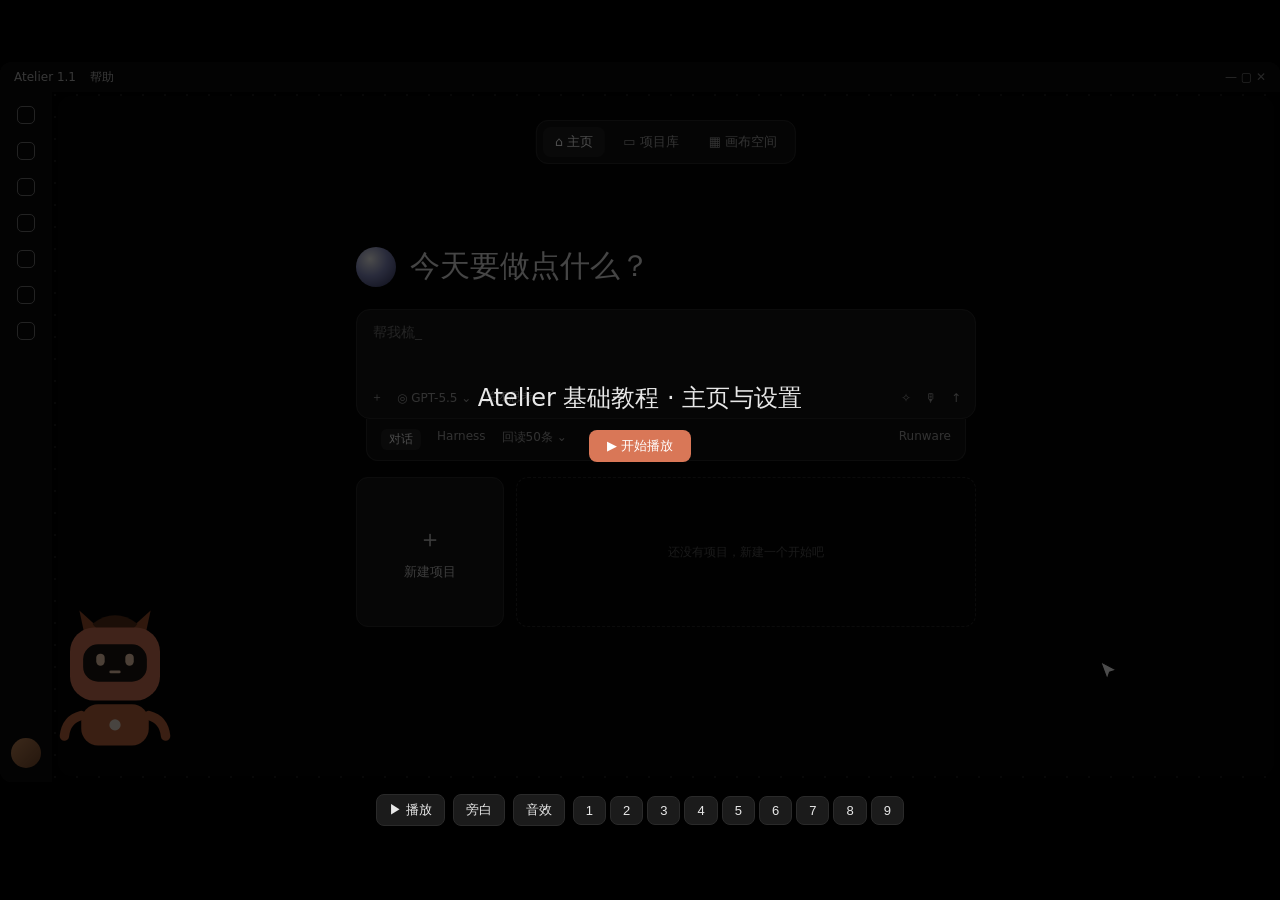
==== 01-home-basics/index.html @ 1b22f36c "Add Atelier tutorial player and home basics tutorial Co-Authored-By: Claude Opus 5.5 (1M context) <n" ====
<!doctype html>
<html lang="zh-CN">
<head>
<meta charset="utf-8">
<meta name="viewport" content="width=device-width,initial-scale=1">
<title>Atelier 教程 01 · 主页与基础设置</title>
<link rel="stylesheet" href="../shared/ui.css">
<style>
  /* 主页复刻（全新安装的初始状态） */
  .titlebar { position:absolute; left:0; top:0; right:0; height:30px; display:flex; align-items:center; gap:14px; padding:0 14px; font-size:12px; color:#bbb; background:#0a0a0a; }
  .titlebar .win { margin-left:auto; display:flex; gap:22px; color:#888; }
  .side { position:absolute; left:0; top:30px; bottom:0; width:52px; display:flex; flex-direction:column; align-items:center; gap:18px; padding-top:14px; background:#0a0a0a; }
  .side i { width:18px; height:18px; border:1.6px solid #777; border-radius:5px; display:block; }
  .side .avatar { margin-top:auto; margin-bottom:14px; width:30px; height:30px; border-radius:50%; background:linear-gradient(135deg,#c98a5a,#7a4a2a); border:none; }
  .main { position:absolute; left:58px; top:34px; right:6px; bottom:6px; border-radius:14px; background:#050505; }
  .tabs { position:absolute; left:50%; top:24px; transform:translateX(-50%); display:flex; gap:6px; padding:6px; background:#121212; border:1px solid var(--line); border-radius:12px; font-size:13px; }
  .tabs span { padding:6px 12px; border-radius:8px; color:#aaa; }
  .tabs span.cur { color:#fff; background:#1e1e1e; }
  .hero { position:absolute; left:50%; top:150px; transform:translateX(-50%); width:620px; }
  .hello { display:flex; align-items:center; gap:14px; font-size:30px; margin-bottom:22px; }
  .orb { width:40px; height:40px; border-radius:50%; background:radial-gradient(circle at 35% 30%,#fff,#8a90c8 45%,#2a2d55); }
  .box { background:#151515; border:1px solid var(--line); border-radius:14px; padding:14px 16px; height:110px; position:relative; }
  #prompt { font-size:14px; color:#ddd; min-height:20px; }
  #prompt:empty::before { content:"帮我梳_"; color:#777; }
  .tools { position:absolute; left:14px; right:14px; bottom:12px; display:flex; gap:14px; font-size:12px; color:#aaa; align-items:center; }
  .tools .r { margin-left:auto; display:flex; gap:14px; }
  .modes { margin:0 10px; padding:10px 14px; background:#101010; border:1px solid var(--line); border-top:none; border-radius:0 0 12px 12px; display:flex; gap:16px; font-size:12px; color:#aaa; }
  .modes .cur { color:#fff; background:#222; padding:2px 8px; border-radius:6px; }
  .modes .r { margin-left:auto; }
  .cards { display:flex; gap:12px; margin-top:16px; }
  .card { width:148px; height:150px; background:#141414; border:1px solid var(--line); border-radius:12px; display:flex; flex-direction:column; align-items:center; justify-content:center; gap:8px; font-size:13px; color:#ccc; }
  .card b { font-size:24px; font-weight:300; }
  .empty { flex:1; height:150px; border:1px dashed #262626; border-radius:12px; display:flex; align-items:center; justify-content:center; color:#555; font-size:12px; }
  /* 帮助面板 */
  .help { position:absolute; left:50%; top:110px; transform:translateX(-50%); width:760px; background:#161616; border:1px solid var(--line); border-radius:16px; padding:18px 26px; z-index:30; }
  .help nav { display:flex; justify-content:center; gap:30px; font-size:14px; color:#999; margin-bottom:18px; }
  .help nav .cur { color:#fff; border-bottom:2px solid #fff; padding-bottom:4px; }
  .help .row { display:flex; justify-content:space-between; padding:9px 0; font-size:14px; border-bottom:1px solid #1f1f1f; }
  .help .row small { display:block; color:var(--sub); font-size:11px; margin-top:3px; }
  .help .row em { color:var(--sub); font-style:normal; font-size:12px; }
  /* 设置面板（示意） */
  .menu { position:absolute; left:62px; bottom:20px; width:170px; background:#161616; border:1px solid var(--line); border-radius:12px; padding:6px; z-index:30; font-size:13px; }
  .menu div { padding:8px 10px; border-radius:8px; color:#ccc; }
  .settings { position:absolute; left:50%; top:120px; transform:translateX(-50%); width:620px; background:#161616; border:1px solid var(--line); border-radius:16px; padding:22px 26px; z-index:30; }
  .settings h3 { font-weight:500; margin-bottom:16px; }
  .field { margin-bottom:14px; font-size:13px; color:#aaa; }
  .field .in { margin-top:6px; height:34px; border:1px solid var(--line); border-radius:8px; background:#0e0e0e; padding:8px 10px; color:#ddd; font-family:monospace; }
  .btn { display:inline-block; background:var(--accent); color:#fff; padding:7px 18px; border-radius:8px; font-size:13px; }
  [hidden] { display:none !important; }
</style>
</head>
<body>
<div id="wrap"><div id="stage">
  <div class="titlebar"><span>Atelier 1.1</span><span id="t-help">帮助</span><span class="win">— ▢ ✕</span></div>
  <div class="side" id="side"><i></i><i></i><i></i><i></i><i></i><i></i><i></i><div class="avatar" id="avatar"></div></div>
  <div class="main">
    <div class="tabs" id="tabs"><span class="cur">⌂ 主页</span><span>▭ 项目库</span><span>▦ 画布空间</span></div>
    <div class="hero">
      <div class="hello"><div class="orb"></div>今天要做点什么？</div>
      <div class="box" id="box"><div id="prompt"></div>
        <div class="tools"><span id="plus">＋</span><span id="model">◎ GPT-5.5 ⌄</span><span id="think">关闭思考 ⌄</span>
          <span class="r"><span>✧</span><span>🎙</span><span id="send">↑</span></span></div>
      </div>
      <div class="modes" id="modes"><span class="cur">对话</span><span>Harness</span><span>回读50条 ⌄</span><span class="r">Runware</span></div>
      <div class="cards" id="cards"><div class="card" id="new"><b>＋</b>新建项目</div><div class="empty">还没有项目，新建一个开始吧</div></div>
    </div>
  </div>

  <div class="help" id="help" hidden>
    <nav><span>全局</span><span>画布</span><span>文件</span><span class="cur">工具</span></nav>
    <div class="row"><div>文本<small>在画布上拖出一块区域后直接输入</small></div><em>左侧栏</em></div>
    <div class="row"><div>绘画 / 视频<small>写提示词后 Ctrl+Enter 生成。从节点「+」拖线接入参考图</small></div><em>双击画布</em></div>
    <div class="row"><div>连接<small>拖到目标松手。Shift 多选后，从「+」一次连出多条</small></div><em>节点「+」</em></div>
    <div class="row"><div>画布导航<small>小地图看全局位置，点击可跳转</small></div><em>T</em></div>
  </div>

  <div class="menu" id="menu" hidden><div>个人记忆</div><div id="m-set">设置</div><div>关于</div></div>
  <div class="settings" id="settings" hidden>
    <h3>设置</h3>
    <div class="field">模型服务 API Key<div class="in" id="key"></div></div>
    <div class="field">默认对话模型<div class="in">GPT-5.5</div></div>
    <span class="btn" id="save">保存</span>
  </div>

  <!-- 吉祥物：Claude 风橙色小机器人，戴小马耳朵和鬃毛 -->
  <svg id="mascot" viewBox="0 0 160 170">
    <g class="body">
      <path d="M48 36 L42 8 L62 26 Z" fill="#a0522d"/><path d="M112 36 L118 8 L98 26 Z" fill="#a0522d"/>
      <path d="M56 22 q24 -18 48 0 q-6 10 -24 10 q-18 0 -24 -10z" fill="#5a2e16"/>
      <rect x="32" y="26" width="96" height="78" rx="26" fill="#d97757"/>
      <ellipse cx="96" cy="60" rx="16" ry="12" fill="#f4e6d8" opacity=".9"/>
      <rect x="46" y="44" width="68" height="40" rx="16" fill="#1b1410"/>
      <rect class="eye" x="60" y="54" width="9" height="13" rx="4.5" fill="#ffd9b8"/>
      <rect class="eye" x="91" y="54" width="9" height="13" rx="4.5" fill="#ffd9b8"/>
      <rect class="mouth" x="74" y="72" width="12" height="3" rx="1.5" fill="#ffd9b8"/>
      <rect x="44" y="108" width="72" height="44" rx="18" fill="#c4683f"/>
      <path d="M44 120 q-16 4 -18 22" stroke="#c4683f" stroke-width="10" stroke-linecap="round" fill="none"/>
      <path class="arm-r" d="M116 120 q16 4 18 22" stroke="#c4683f" stroke-width="10" stroke-linecap="round" fill="none"/>
      <circle cx="80" cy="130" r="6" fill="#f4e6d8"/>
    </g>
  </svg>

  <div id="cursor"><svg width="22" height="22" viewBox="0 0 24 24"><path d="M3 2l7 19 2.6-7.6L20 11z" fill="#fff" stroke="#000" stroke-width="1.2"/></svg></div>
  <div id="subtitle"></div>
  <div id="overlay"><h2>Atelier 基础教程 · 主页与设置</h2><span class="btn">▶ 开始播放</span></div>
</div></div>
<div class="ctrl"><button id="btn-play">▶ 播放</button><button id="btn-voice">旁白</button><button id="btn-sfx">音效</button><div id="steps"></div></div>

<script src="../shared/player.js"></script>
<script>
const show = (id, on) => { document.getElementById(id).hidden = !on; if (on) document.getElementById(id).classList.add('fade-in'); };
Player.init([
  { title:'欢迎', mood:'happy', say:'你好，我是 Atelier 的小助手。这节课带你认识主页，并完成第一次设置。',
    act: async (a) => { a.focus(null); } },
  { title:'顶部导航', mood:'point', say:'顶部有三个入口：主页、项目库和画布空间。项目库管理你所有的作品。',
    act: async (a) => { await a.move('#tabs'); a.focus('#tabs'); } },
  { title:'对话框', mood:'talk', say:'中间是对话框。直接写下你的想法，小助手会帮你规划内容。',
    act: async (a) => { a.focus('#box'); await a.click('#prompt'); await a.type('#prompt', '帮我做一组咖啡店海报'); } },
  { title:'模型与思考', mood:'point', say:'左下角可以切换对话模型，旁边的开关控制是否开启深度思考。',
    act: async (a) => { a.focus('#model'); await a.click('#model'); await a.sleep(600); a.focus('#think'); await a.click('#think'); } },
  { title:'模式', mood:'talk', say:'下面一行选择工作模式，对话适合聊想法，Harness 适合让它自动执行任务。',
    act: async (a) => { a.focus('#modes'); await a.move('#modes'); } },
  { title:'新建项目', mood:'point', say:'第一次使用还没有项目，点击新建项目，就能进入一张空白画布。',
    act: async (a) => { a.focus('#new'); await a.click('#new'); a.sfx.whoosh(); } },
  { title:'设置', mood:'talk', say:'开始创作前，先点左下角头像，打开设置，填入你的模型服务密钥，然后保存。',
    act: async (a) => { a.focus(null); await a.click('#avatar'); show('menu', true); a.sfx.pop(); await a.sleep(400);
      await a.click('#m-set'); show('menu', false); show('settings', true); a.sfx.whoosh();
      await a.click('#key'); await a.type('#key', 'sk-••••••••••••', 60); await a.click('#save'); a.sfx.ding();
      await a.sleep(500); show('settings', false); } },
  { title:'帮助', mood:'point', say:'忘了快捷键也没关系，点击标题栏的帮助，所有操作都在这里。',
    act: async (a) => { await a.click('#t-help'); show('help', true); a.sfx.pop(); await a.sleep(2200); show('help', false); } },
  { title:'结束', mood:'happy', say:'好了，主页你已经熟悉了。下一课，我们一起在画布上生成第一张图。',
    act: async (a) => { a.focus(null); } },
]);
document.getElementById('overlay').onclick = () => Player.play(Player.idx >= Player.scenes.length ? 0 : Player.idx);
</script>
</body>
</html>
---- shared/ui.css ----
/* 复刻 Atelier 深色画布风格 */
:root { --bg:#000; --panel:#141414; --card:#1b1b1b; --line:#2a2a2a; --text:#e8e8e8; --sub:#8a8a8a; --accent:#d97757; --hl:#f0b37e; }
* { box-sizing:border-box; margin:0; padding:0; }
html,body { background:#000; color:var(--text); font-family:"PingFang SC","Microsoft YaHei",system-ui,sans-serif; overflow:hidden; height:100%; }
body { display:flex; flex-direction:column; align-items:center; justify-content:center; }
#wrap { position:relative; overflow:hidden; border-radius:12px; }
#stage { position:absolute; left:0; top:0; width:1280px; height:720px; transform-origin:0 0; background:var(--bg);
  background-image:radial-gradient(#1c1c1c 1px,transparent 1px); background-size:22px 22px; }
.ctrl { height:56px; display:flex; gap:8px; align-items:center; }
.ctrl button { background:#1b1b1b; color:var(--text); border:1px solid var(--line); border-radius:8px; padding:6px 12px; cursor:pointer; font-size:13px; }
.ctrl button.on { border-color:var(--accent); color:var(--accent); }
.ctrl button.off { opacity:.4; text-decoration:line-through; }
#steps { display:flex; gap:4px; }
#cursor { position:absolute; left:0; top:0; width:22px; height:22px; z-index:50; pointer-events:none;
  transition:transform 700ms cubic-bezier(.4,0,.2,1); transform:translate(1100px,600px); }
#cursor svg { margin:-2px 0 0 -2px; transition:transform .12s; }
#cursor.down svg { transform:scale(.8); }
.hl { outline:2px solid var(--hl) !important; outline-offset:4px; border-radius:10px; animation:pulse 1.2s infinite; }
@keyframes pulse { 50% { outline-color:transparent; } }
.pressed { transform:scale(.96); transition:transform .1s; }
#subtitle { position:absolute; left:50%; bottom:28px; transform:translateX(-50%); max-width:880px; padding:10px 20px;
  background:rgba(20,20,20,.85); border:1px solid var(--line); border-radius:12px; font-size:18px; text-align:center; z-index:40; }
#subtitle:empty { display:none; }
#overlay { position:absolute; inset:0; background:rgba(0,0,0,.7); display:flex; flex-direction:column; align-items:center; justify-content:center; gap:16px; z-index:60; cursor:pointer; }
#overlay[hidden] { display:none; }
#overlay h2 { font-weight:500; }
.fade-in { animation:fin .5s both; } @keyframes fin { from { opacity:0; transform:translateY(10px); } }

/* ---------- 吉祥物：Claude 风小机器人 + 小马耳朵/鬃毛（呼应 Atelier 图标） ---------- */
#mascot { position:absolute; left:40px; bottom:20px; width:150px; z-index:45; transition:transform .6s cubic-bezier(.3,1.6,.5,1); }
#mascot .body { animation:bob 2.4s ease-in-out infinite; transform-origin:50% 100%; }
@keyframes bob { 50% { transform:translateY(-6px); } }
#mascot .eye { animation:blink 4s infinite; transform-origin:center; transform-box:fill-box; }
@keyframes blink { 0%,94%,100% { transform:scaleY(1); } 97% { transform:scaleY(.1); } }
#mascot .mouth { transition:d .3s; }
#mascot[data-mood="talk"] .mouth { animation:talk .25s infinite alternate; transform-box:fill-box; transform-origin:center; }
@keyframes talk { to { transform:scaleY(2.2); } }
#mascot[data-mood="happy"] .body { animation:hop .5s 2; }
@keyframes hop { 50% { transform:translateY(-22px) rotate(-4deg); } }
#mascot[data-mood="point"] .arm-r { transform:rotate(-55deg); }
#mascot .arm-r { transform-origin:118px 108px; transition:transform .4s; transform-box:view-box; }
#mascot[data-mood="hide"] { transform:translateY(240px); }
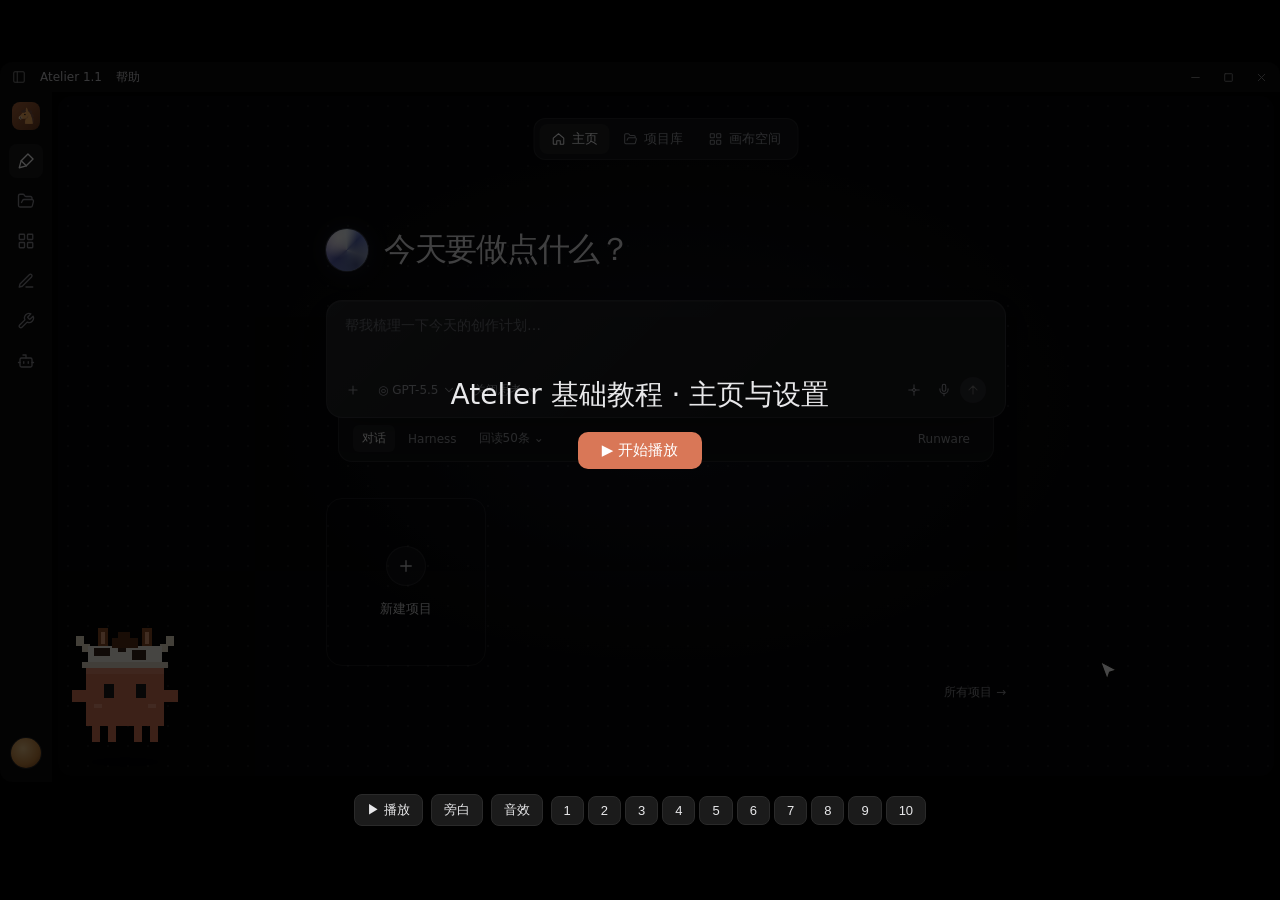
==== commit 0a0e58da: "Redesign tutorial: Clawd mascot with cow-horse hat, camera moves, real home UI" ====
--- a/01-home-basics/index.html
+++ b/01-home-basics/index.html
@@ -6,133 +6,312 @@
 <title>Atelier 教程 01 · 主页与基础设置</title>
 <link rel="stylesheet" href="../shared/ui.css">
 <style>
-  /* 主页复刻（全新安装的初始状态） */
-  .titlebar { position:absolute; left:0; top:0; right:0; height:30px; display:flex; align-items:center; gap:14px; padding:0 14px; font-size:12px; color:#bbb; background:#0a0a0a; }
-  .titlebar .win { margin-left:auto; display:flex; gap:22px; color:#888; }
-  .side { position:absolute; left:0; top:30px; bottom:0; width:52px; display:flex; flex-direction:column; align-items:center; gap:18px; padding-top:14px; background:#0a0a0a; }
-  .side i { width:18px; height:18px; border:1.6px solid #777; border-radius:5px; display:block; }
-  .side .avatar { margin-top:auto; margin-bottom:14px; width:30px; height:30px; border-radius:50%; background:linear-gradient(135deg,#c98a5a,#7a4a2a); border:none; }
-  .main { position:absolute; left:58px; top:34px; right:6px; bottom:6px; border-radius:14px; background:#050505; }
-  .tabs { position:absolute; left:50%; top:24px; transform:translateX(-50%); display:flex; gap:6px; padding:6px; background:#121212; border:1px solid var(--line); border-radius:12px; font-size:13px; }
-  .tabs span { padding:6px 12px; border-radius:8px; color:#aaa; }
-  .tabs span.cur { color:#fff; background:#1e1e1e; }
-  .hero { position:absolute; left:50%; top:150px; transform:translateX(-50%); width:620px; }
-  .hello { display:flex; align-items:center; gap:14px; font-size:30px; margin-bottom:22px; }
-  .orb { width:40px; height:40px; border-radius:50%; background:radial-gradient(circle at 35% 30%,#fff,#8a90c8 45%,#2a2d55); }
-  .box { background:#151515; border:1px solid var(--line); border-radius:14px; padding:14px 16px; height:110px; position:relative; }
-  #prompt { font-size:14px; color:#ddd; min-height:20px; }
-  #prompt:empty::before { content:"帮我梳_"; color:#777; }
-  .tools { position:absolute; left:14px; right:14px; bottom:12px; display:flex; gap:14px; font-size:12px; color:#aaa; align-items:center; }
-  .tools .r { margin-left:auto; display:flex; gap:14px; }
-  .modes { margin:0 10px; padding:10px 14px; background:#101010; border:1px solid var(--line); border-top:none; border-radius:0 0 12px 12px; display:flex; gap:16px; font-size:12px; color:#aaa; }
-  .modes .cur { color:#fff; background:#222; padding:2px 8px; border-radius:6px; }
-  .modes .r { margin-left:auto; }
-  .cards { display:flex; gap:12px; margin-top:16px; }
-  .card { width:148px; height:150px; background:#141414; border:1px solid var(--line); border-radius:12px; display:flex; flex-direction:column; align-items:center; justify-content:center; gap:8px; font-size:13px; color:#ccc; }
-  .card b { font-size:24px; font-weight:300; }
-  .empty { flex:1; height:150px; border:1px dashed #262626; border-radius:12px; display:flex; align-items:center; justify-content:center; color:#555; font-size:12px; }
-  /* 帮助面板 */
-  .help { position:absolute; left:50%; top:110px; transform:translateX(-50%); width:760px; background:#161616; border:1px solid var(--line); border-radius:16px; padding:18px 26px; z-index:30; }
-  .help nav { display:flex; justify-content:center; gap:30px; font-size:14px; color:#999; margin-bottom:18px; }
-  .help nav .cur { color:#fff; border-bottom:2px solid #fff; padding-bottom:4px; }
-  .help .row { display:flex; justify-content:space-between; padding:9px 0; font-size:14px; border-bottom:1px solid #1f1f1f; }
-  .help .row small { display:block; color:var(--sub); font-size:11px; margin-top:3px; }
-  .help .row em { color:var(--sub); font-style:normal; font-size:12px; }
-  /* 设置面板（示意） */
-  .menu { position:absolute; left:62px; bottom:20px; width:170px; background:#161616; border:1px solid var(--line); border-radius:12px; padding:6px; z-index:30; font-size:13px; }
-  .menu div { padding:8px 10px; border-radius:8px; color:#ccc; }
-  .settings { position:absolute; left:50%; top:120px; transform:translateX(-50%); width:620px; background:#161616; border:1px solid var(--line); border-radius:16px; padding:22px 26px; z-index:30; }
-  .settings h3 { font-weight:500; margin-bottom:16px; }
-  .field { margin-bottom:14px; font-size:13px; color:#aaa; }
-  .field .in { margin-top:6px; height:34px; border:1px solid var(--line); border-radius:8px; background:#0e0e0e; padding:8px 10px; color:#ddd; font-family:monospace; }
-  .btn { display:inline-block; background:var(--accent); color:#fff; padding:7px 18px; border-radius:8px; font-size:13px; }
-  [hidden] { display:none !important; }
+  /* 主页复刻：全新安装的初始状态（对照 StudioHomePage / studioHomeLanding.css） */
+  .titlebar { position:absolute; left:0; top:0; right:0; height:30px; display:flex; align-items:center; gap:14px; padding:0 12px; font-size:12px; color:#c8c8cc; background:#0b0b0c; }
+  .titlebar .i { width:14px; height:14px; color:#888; }
+  .titlebar .win { margin-left:auto; display:flex; gap:20px; color:#8a8a8f; align-items:center; }
+  .titlebar .win .i { width:13px; height:13px; }
+  .side { position:absolute; left:0; top:30px; bottom:0; width:52px; display:flex; flex-direction:column; align-items:center; gap:6px; padding-top:10px; background:#0b0b0c; }
+  .side .logo { width:28px; height:28px; border-radius:8px; margin-bottom:8px; background:linear-gradient(135deg,#b4693e,#6d3a1d); display:grid; place-items:center; font-size:15px; }
+  .side .ic { width:34px; height:34px; display:grid; place-items:center; border-radius:8px; color:#8d8d93; }
+  .side .ic.cur { color:#fff; background:rgba(255,255,255,.06); }
+  .side .avatar { margin-top:auto; margin-bottom:14px; width:30px; height:30px; border-radius:50%; background:radial-gradient(circle at 40% 35%,#f1c88a,#c6853f 60%,#6e3d18); box-shadow:0 0 0 1px rgba(255,255,255,.1); }
+  .main { position:absolute; left:58px; top:34px; right:6px; bottom:6px; border-radius:14px; background:#050506; overflow:hidden;
+    background-image:radial-gradient(rgba(255,255,255,.07) 1px,transparent 1.2px); background-size:20px 20px; }
+  .main::before { content:''; position:absolute; left:50%; top:40px; width:860px; height:540px; transform:translateX(-50%);
+    background:radial-gradient(ellipse,rgba(119,131,215,.10),transparent 68%); }
+  .nav { position:absolute; left:50%; top:22px; transform:translateX(-50%); display:flex; gap:2px; padding:5px; background:#111214; border:1px solid var(--edge); border-radius:12px; font-size:13px; }
+  .nav span { display:flex; align-items:center; gap:6px; padding:6px 12px; border-radius:8px; color:#9a9ca3; }
+  .nav span .i { width:14px; height:14px; }
+  .nav span.cur { color:#fff; background:rgba(255,255,255,.06); }
+  .hero { position:absolute; left:50%; top:132px; transform:translateX(-50%); width:680px; }
+  .hello { display:flex; align-items:center; gap:16px; font-size:32px; letter-spacing:-.04em; font-weight:500; }
+  .orb { width:42px; height:42px; border-radius:50%; position:relative; overflow:hidden; box-shadow:0 0 0 1px rgba(202,216,255,.22),0 0 24px rgba(125,146,238,.16); animation:float 6s ease-in-out infinite; }
+  .orb::before { content:''; position:absolute; inset:-35%; background:conic-gradient(from 45deg,#6477c9,#dceaff 18%,#a5baf2 34%,#626bbc 51%,#c7bce9 70%,#e6f3ff 86%,#6477c9); animation:spin 16s linear infinite; }
+  .orb::after { content:''; position:absolute; inset:0; border-radius:50%; background:radial-gradient(ellipse at 30% 20%,rgba(255,255,255,.9),transparent 44%),radial-gradient(ellipse at 72% 85%,rgba(24,32,93,.65),transparent 65%); }
+  @keyframes spin { to { transform:rotate(360deg); } } @keyframes float { 50% { transform:translateY(-3px); } }
+  .box { margin-top:28px; position:relative; z-index:2; height:118px; padding:16px 18px 12px; border:1px solid var(--edge); border-radius:16px;
+    background:linear-gradient(135deg,var(--hi),transparent 65%),var(--surface); box-shadow:0 1px 0 var(--hi) inset,0 12px 36px -16px rgba(0,0,0,.4); }
+  .box.focus { border-color:var(--edge-h); }
+  #prompt { font-size:14px; color:#e6e6e8; min-height:20px; }
+  #prompt:empty::before { content:"帮我梳理一下今天的创作计划…"; color:#6b6d74; }
+  #prompt.typing::after { content:'|'; color:#9baee7; animation:pulse 1s infinite; }
+  .bar { position:absolute; left:12px; right:12px; bottom:10px; display:flex; gap:4px; font-size:12px; color:#a3a5ac; align-items:center; }
+  .bar > span, .bar .r > span { display:flex; align-items:center; gap:4px; padding:4px 7px; border-radius:6px; }
+  .bar .i { width:14px; height:14px; }
+  .bar .r { margin-left:auto; display:flex; gap:2px; }
+  #send { width:26px; height:26px; justify-content:center; border-radius:50% !important; background:#2a2b30; color:#777; padding:0 !important; }
+  #send.ready { background:#ececf0; color:#111; }
+  .dock { margin:-18px 12px 0; padding:24px 14px 9px; background:var(--soft); border:1px solid var(--edge); border-radius:0 0 14px 14px; display:flex; gap:4px; font-size:12px; color:#9a9ca3; align-items:center; }
+  .dock span { padding:5px 9px; border-radius:6px; }
+  .dock .cur { color:#fff; background:rgba(255,255,255,.06); }
+  .dock .r { margin-left:auto; }
+  .recent { display:flex; gap:12px; margin-top:36px; }
+  .card-new { width:160px; aspect-ratio:.95; border:1px solid var(--edge); border-radius:16px; display:flex; flex-direction:column; align-items:center; justify-content:center; gap:14px; font-size:13px; color:#cfd0d4; }
+  .card-new .plus { padding:10px; border:1px solid var(--edge); border-radius:50%; background:var(--hi); display:grid; transition:transform .3s; }
+  .card-new.pressed .plus, .card-new.hl .plus { transform:rotate(90deg); }
+  .allp { margin-top:18px; text-align:right; font-size:12px; color:#8b8d94; }
+  /* 下拉菜单 */
+  .pop { position:absolute; z-index:30; background:#1b1c1f; border:1px solid var(--edge); border-radius:12px; padding:5px; font-size:13px; box-shadow:0 18px 50px rgba(0,0,0,.5); }
+  .pop div { padding:7px 12px; border-radius:7px; color:#c9cacf; display:flex; justify-content:space-between; gap:24px; }
+  .pop div small { color:#6f7178; }
+  .pop .cur { background:rgba(255,255,255,.06); color:#fff; }
+  #models { left:250px; top:262px; width:220px; }
+  #effort { left:340px; top:262px; width:170px; }
+  #profile { left:58px; bottom:16px; width:200px; }
+  /* 设置弹窗 */
+  .dlg { position:absolute; left:50%; top:96px; transform:translateX(-50%); width:640px; z-index:32; background:#1a1a1a; border:1px solid rgba(255,255,255,.08); border-radius:22px; box-shadow:0 24px 80px rgba(0,0,0,.6); }
+  .dlg header { display:flex; justify-content:center; gap:30px; padding:14px 0 10px; font-size:13px; color:#71717a; border-bottom:1px solid rgba(255,255,255,.06); }
+  .dlg header .cur { color:#f4f4f5; box-shadow:0 2px 0 -0px #fff; padding-bottom:6px; }
+  .dlg .body { padding:20px 28px 22px; }
+  .field { margin-bottom:16px; font-size:13px; color:#d4d4d8; }
+  .field small { display:block; color:#71717a; font-size:11px; margin-top:2px; }
+  .field .in { margin-top:8px; height:36px; border:1px solid rgba(255,255,255,.08); border-radius:9px; background:#111; padding:9px 12px; color:#ddd; font-family:Consolas,monospace; font-size:13px; }
+  .field .in.on { border-color:#9baee7; }
+  .toggle-row { display:flex; justify-content:space-between; align-items:center; padding:10px 0; font-size:13px; color:#d4d4d8; border-top:1px solid rgba(255,255,255,.05); }
+  .sw { width:34px; height:20px; border-radius:10px; background:#3f3f46; position:relative; transition:.25s; }
+  .sw::after { content:''; position:absolute; left:3px; top:3px; width:14px; height:14px; border-radius:50%; background:#fff; transition:.25s; }
+  .sw.on { background:#7f93e0; } .sw.on::after { left:17px; }
+  .btn { display:inline-block; background:#ececf0; color:#111; padding:7px 20px; border-radius:9px; font-size:13px; font-weight:600; margin-top:6px; }
+  .btn.ok { background:#4ade80; }
+  /* 帮助面板（与 CanvasHelpPanel 一致） */
+  .help { width:820px; top:84px; }
+  .help .cols { display:grid; grid-template-columns:1fr 1fr; padding:16px 28px; }
+  .help .cols > div + div { border-left:1px solid rgba(255,255,255,.06); padding-left:18px; }
+  .help .cols > div:first-child { padding-right:18px; }
+  .help .row { padding:6px 0; font-size:13px; color:#d4d4d8; display:flex; flex-wrap:wrap; justify-content:space-between; }
+  .help .row em { font-style:normal; color:#71717a; }
+  .help .row small { width:100%; color:#71717a; font-size:11px; margin-top:2px; }
+  .help footer { border-top:1px solid rgba(255,255,255,.06); padding:12px; text-align:center; font-size:12px; font-weight:700; color:#fff; }
+  .shade { position:absolute; inset:0; background:rgba(0,0,0,.35); z-index:29; }
 </style>
 </head>
 <body>
+<svg width="0" height="0" style="position:absolute">
+  <defs>
+    <!-- lucide 图标（与应用侧栏一致） -->
+    <symbol id="i-home" viewBox="0 0 24 24"><path d="M3 10.5 12 3l9 7.5V20a1 1 0 0 1-1 1h-5v-6h-6v6H4a1 1 0 0 1-1-1z"/></symbol>
+    <symbol id="i-folder" viewBox="0 0 24 24"><path d="m6 14 1.5-2.9A2 2 0 0 1 9.24 10H20a2 2 0 0 1 1.94 2.5l-1.54 6a2 2 0 0 1-1.95 1.5H4a2 2 0 0 1-2-2V5a2 2 0 0 1 2-2h3.9a2 2 0 0 1 1.69.9l.81 1.2a2 2 0 0 0 1.67.9H18a2 2 0 0 1 2 2v2"/></symbol>
+    <symbol id="i-grid" viewBox="0 0 24 24"><rect x="3" y="3" width="7" height="7" rx="1"/><rect x="14" y="3" width="7" height="7" rx="1"/><rect x="14" y="14" width="7" height="7" rx="1"/><rect x="3" y="14" width="7" height="7" rx="1"/></symbol>
+    <symbol id="i-brush" viewBox="0 0 24 24"><path d="m14.6 2.6 6.8 6.8-9 9-6.8-6.8z"/><path d="M5.6 11.6 3 21l9.4-2.6"/></symbol>
+    <symbol id="i-pen" viewBox="0 0 24 24"><path d="M12 20h9"/><path d="M16.4 3.6a2.1 2.1 0 1 1 3 3L7 19l-4 1 1-4Z"/></symbol>
+    <symbol id="i-wrench" viewBox="0 0 24 24"><path d="M14.7 6.3a1 1 0 0 0 0 1.4l1.6 1.6a1 1 0 0 0 1.4 0l3.77-3.77a6 6 0 0 1-7.94 7.94l-6.91 6.91a2.12 2.12 0 0 1-3-3l6.91-6.91a6 6 0 0 1 7.94-7.94l-3.76 3.76z"/></symbol>
+    <symbol id="i-bot" viewBox="0 0 24 24"><path d="M12 8V4H8"/><rect x="4" y="8" width="16" height="12" rx="2"/><path d="M2 14h2M20 14h2M15 13v2M9 13v2"/></symbol>
+    <symbol id="i-plus" viewBox="0 0 24 24"><path d="M12 5v14M5 12h14"/></symbol>
+    <symbol id="i-up" viewBox="0 0 24 24"><path d="m5 12 7-7 7 7M12 19V5"/></symbol>
+    <symbol id="i-mic" viewBox="0 0 24 24"><rect x="9" y="2" width="6" height="12" rx="3"/><path d="M19 10v1a7 7 0 0 1-14 0v-1M12 18v4"/></symbol>
+    <symbol id="i-spark" viewBox="0 0 24 24"><path d="M12 3v4M12 17v4M3 12h4M17 12h4M12 8l1.5 2.5L16 12l-2.5 1.5L12 16l-1.5-2.5L8 12l2.5-1.5z"/></symbol>
+    <symbol id="i-down" viewBox="0 0 24 24"><path d="m6 9 6 6 6-6"/></symbol>
+    <symbol id="i-arrow" viewBox="0 0 24 24"><path d="M5 12h14M12 5l7 7-7 7"/></symbol>
+    <symbol id="i-panel" viewBox="0 0 24 24"><rect x="3" y="3" width="18" height="18" rx="2"/><path d="M9 3v18"/></symbol>
+    <symbol id="i-min" viewBox="0 0 24 24"><path d="M5 12h14"/></symbol>
+    <symbol id="i-max" viewBox="0 0 24 24"><rect x="5" y="5" width="14" height="14" rx="1"/></symbol>
+    <symbol id="i-x" viewBox="0 0 24 24"><path d="M18 6 6 18M6 6l12 12"/></symbol>
+  </defs>
+</svg>
+
 <div id="wrap"><div id="stage">
-  <div class="titlebar"><span>Atelier 1.1</span><span id="t-help">帮助</span><span class="win">— ▢ ✕</span></div>
-  <div class="side" id="side"><i></i><i></i><i></i><i></i><i></i><i></i><i></i><div class="avatar" id="avatar"></div></div>
+ <div id="cam">
+  <div class="titlebar"><svg class="i"><use href="#i-panel"/></svg><span>Atelier 1.1</span><span id="t-help">帮助</span>
+    <span class="win"><svg class="i"><use href="#i-min"/></svg><svg class="i"><use href="#i-max"/></svg><svg class="i"><use href="#i-x"/></svg></span></div>
+  <div class="side" id="side">
+    <div class="logo">🐴</div>
+    <span class="ic cur"><svg class="i"><use href="#i-brush"/></svg></span>
+    <span class="ic"><svg class="i"><use href="#i-folder"/></svg></span>
+    <span class="ic"><svg class="i"><use href="#i-grid"/></svg></span>
+    <span class="ic"><svg class="i"><use href="#i-pen"/></svg></span>
+    <span class="ic"><svg class="i"><use href="#i-wrench"/></svg></span>
+    <span class="ic"><svg class="i"><use href="#i-bot"/></svg></span>
+    <div class="avatar" id="avatar"></div>
+  </div>
   <div class="main">
-    <div class="tabs" id="tabs"><span class="cur">⌂ 主页</span><span>▭ 项目库</span><span>▦ 画布空间</span></div>
+    <div class="nav" id="nav">
+      <span class="cur" id="n-home"><svg class="i"><use href="#i-home"/></svg>主页</span>
+      <span id="n-lib"><svg class="i"><use href="#i-folder"/></svg>项目库</span>
+      <span id="n-space"><svg class="i"><use href="#i-grid"/></svg>画布空间</span>
+    </div>
     <div class="hero">
-      <div class="hello"><div class="orb"></div>今天要做点什么？</div>
+      <div class="hello" id="hello"><span class="orb"></span>今天要做点什么？</div>
       <div class="box" id="box"><div id="prompt"></div>
-        <div class="tools"><span id="plus">＋</span><span id="model">◎ GPT-5.5 ⌄</span><span id="think">关闭思考 ⌄</span>
-          <span class="r"><span>✧</span><span>🎙</span><span id="send">↑</span></span></div>
+        <div class="bar">
+          <span id="plus"><svg class="i"><use href="#i-plus"/></svg></span>
+          <span id="model">◎ GPT-5.5 <svg class="i"><use href="#i-down"/></svg></span>
+          <span id="think">关闭思考 <svg class="i"><use href="#i-down"/></svg></span>
+          <span class="r"><span id="enh"><svg class="i"><use href="#i-spark"/></svg></span><span id="mic"><svg class="i"><use href="#i-mic"/></svg></span><span id="send"><svg class="i"><use href="#i-up"/></svg></span></span>
+        </div>
       </div>
-      <div class="modes" id="modes"><span class="cur">对话</span><span>Harness</span><span>回读50条 ⌄</span><span class="r">Runware</span></div>
-      <div class="cards" id="cards"><div class="card" id="new"><b>＋</b>新建项目</div><div class="empty">还没有项目，新建一个开始吧</div></div>
+      <div class="dock" id="dock"><span class="cur" id="m-chat">对话</span><span id="m-harness">Harness</span><span id="m-hist">回读50条 ⌄</span><span class="r" id="m-plat">Runware</span></div>
+      <div class="recent"><div class="card-new" id="new"><span class="plus"><svg class="i"><use href="#i-plus"/></svg></span>新建项目</div></div>
+      <div class="allp">所有项目 →</div>
     </div>
   </div>
 
-  <div class="help" id="help" hidden>
-    <nav><span>全局</span><span>画布</span><span>文件</span><span class="cur">工具</span></nav>
-    <div class="row"><div>文本<small>在画布上拖出一块区域后直接输入</small></div><em>左侧栏</em></div>
-    <div class="row"><div>绘画 / 视频<small>写提示词后 Ctrl+Enter 生成。从节点「+」拖线接入参考图</small></div><em>双击画布</em></div>
-    <div class="row"><div>连接<small>拖到目标松手。Shift 多选后，从「+」一次连出多条</small></div><em>节点「+」</em></div>
-    <div class="row"><div>画布导航<small>小地图看全局位置，点击可跳转</small></div><em>T</em></div>
-  </div>
-
-  <div class="menu" id="menu" hidden><div>个人记忆</div><div id="m-set">设置</div><div>关于</div></div>
-  <div class="settings" id="settings" hidden>
-    <h3>设置</h3>
-    <div class="field">模型服务 API Key<div class="in" id="key"></div></div>
-    <div class="field">默认对话模型<div class="in">GPT-5.5</div></div>
-    <span class="btn" id="save">保存</span>
-  </div>
-
-  <!-- 吉祥物：Claude 风橙色小机器人，戴小马耳朵和鬃毛 -->
-  <svg id="mascot" viewBox="0 0 160 170">
-    <g class="body">
-      <path d="M48 36 L42 8 L62 26 Z" fill="#a0522d"/><path d="M112 36 L118 8 L98 26 Z" fill="#a0522d"/>
-      <path d="M56 22 q24 -18 48 0 q-6 10 -24 10 q-18 0 -24 -10z" fill="#5a2e16"/>
-      <rect x="32" y="26" width="96" height="78" rx="26" fill="#d97757"/>
-      <ellipse cx="96" cy="60" rx="16" ry="12" fill="#f4e6d8" opacity=".9"/>
-      <rect x="46" y="44" width="68" height="40" rx="16" fill="#1b1410"/>
-      <rect class="eye" x="60" y="54" width="9" height="13" rx="4.5" fill="#ffd9b8"/>
-      <rect class="eye" x="91" y="54" width="9" height="13" rx="4.5" fill="#ffd9b8"/>
-      <rect class="mouth" x="74" y="72" width="12" height="3" rx="1.5" fill="#ffd9b8"/>
-      <rect x="44" y="108" width="72" height="44" rx="18" fill="#c4683f"/>
-      <path d="M44 120 q-16 4 -18 22" stroke="#c4683f" stroke-width="10" stroke-linecap="round" fill="none"/>
-      <path class="arm-r" d="M116 120 q16 4 18 22" stroke="#c4683f" stroke-width="10" stroke-linecap="round" fill="none"/>
-      <circle cx="80" cy="130" r="6" fill="#f4e6d8"/>
-    </g>
-  </svg>
+  <div class="pop" id="models" hidden><div class="cur">GPT-5.5 <small>默认</small></div><div>Claude Sonnet</div><div id="mo-g">Gemini 2.5 Pro</div><div>DeepSeek V3</div></div>
+  <div class="pop" id="effort" hidden><div>关闭思考</div><div id="ef-h">深度思考</div></div>
+  <div class="pop" id="profile" hidden><div>个人记忆 · 知序</div><div id="p-set">设置</div><div>检查更新</div></div>
+
+  <div class="shade" id="shade" hidden></div>
+  <div class="dlg" id="settings" hidden>
+    <header><span class="cur">模型服务</span><span>外观</span><span>快捷键</span><span>关于</span></header>
+    <div class="body">
+      <div class="field">API 地址<small>填写你使用的模型服务平台地址</small><div class="in" id="url"></div></div>
+      <div class="field">API Key<small>只保存在本机，不会上传</small><div class="in" id="key"></div></div>
+      <div class="toggle-row">深色主题<span class="sw on"></span></div>
+      <div class="toggle-row">生成完成时提示<span class="sw" id="sw-n"></span></div>
+      <span class="btn" id="save">保存</span>
+    </div>
+  </div>
+
+  <div class="dlg help" id="help" hidden>
+    <header><span>全局</span><span>画布</span><span>文件</span><span class="cur">工具</span><span>教程</span></header>
+    <div class="cols">
+      <div>
+        <div class="row">文本<em>左侧栏</em><small>在画布上拖出一块区域后直接输入</small></div>
+        <div class="row">上传<em>双击画布</em><small>放入图片、视频或音频</small></div>
+        <div class="row" id="h-draw">绘画 / 视频<em>双击画布</em><small>写提示词后 Ctrl+Enter 生成。从节点「+」拖线接入参考图</small></div>
+        <div class="row">连接<em>节点「+」</em><small>拖到目标松手。Shift 多选后，从「+」一次连出多条</small></div>
+      </div>
+      <div>
+        <div class="row">剪辑时间线<em>更多工具</em><small>空格播放。B 或 C 在播放头切开</small></div>
+        <div class="row">节点对齐<em>`</em><small>选中至少两个节点后，做对齐或等间距</small></div>
+        <div class="row">画布导航<em>T</em><small>小地图看全局位置，点击可跳转</small></div>
+        <div class="row">提示词 @<em>@</em><small>在绘画或视频提示词里提及素材</small></div>
+      </div>
+    </div>
+    <footer>@桥豆麻衣酱 | 全平台同名 · 禁商用 · 画布免费</footer>
+  </div>
 
   <div id="cursor"><svg width="22" height="22" viewBox="0 0 24 24"><path d="M3 2l7 19 2.6-7.6L20 11z" fill="#fff" stroke="#000" stroke-width="1.2"/></svg></div>
+ </div>
+
+  <!-- Clawd：Claude Code 默认的像素小机器人（方块身体、两只黑眼、四条小腿），戴一顶牛马帽：马耳朵 + 牛角 + 斑点 -->
+  <div id="mascot" data-mood="">
+    <div class="flipper"><div class="bob">
+      <svg viewBox="0 0 130 150" width="130" height="150" shape-rendering="crispEdges">
+        <g class="hat">
+          <!-- 牛角 -->
+          <rect x="22" y="22" width="8" height="8" fill="#f3e6cf"/><rect x="16" y="14" width="8" height="10" fill="#f3e6cf"/>
+          <rect x="100" y="22" width="8" height="8" fill="#f3e6cf"/><rect x="106" y="14" width="8" height="10" fill="#f3e6cf"/>
+          <!-- 马耳朵 -->
+          <rect x="38" y="6" width="10" height="20" fill="#8b4a25"/><rect x="41" y="10" width="4" height="12" fill="#e8a27a"/>
+          <rect x="82" y="6" width="10" height="20" fill="#8b4a25"/><rect x="85" y="10" width="4" height="12" fill="#e8a27a"/>
+          <!-- 帽子本体：白底牛斑 -->
+          <rect x="28" y="24" width="74" height="18" fill="#fbf7ef"/>
+          <rect x="34" y="26" width="16" height="8" fill="#3a2418"/><rect x="72" y="28" width="14" height="10" fill="#3a2418"/><rect x="58" y="24" width="8" height="6" fill="#3a2418"/>
+          <!-- 鬃毛 -->
+          <rect x="52" y="16" width="26" height="10" fill="#5a2e16"/><rect x="58" y="10" width="12" height="8" fill="#5a2e16"/>
+          <!-- 帽檐 -->
+          <rect x="22" y="40" width="86" height="6" fill="#e9dfcd"/>
+        </g>
+        <!-- 身体（Claude 橙） -->
+        <rect x="26" y="46" width="78" height="58" fill="#d97757"/>
+        <rect x="26" y="46" width="78" height="6" fill="#e48a6b"/>
+        <!-- 手臂 -->
+        <rect class="arm-l" x="12" y="68" width="14" height="12" fill="#d97757"/>
+        <rect class="arm-r" x="104" y="68" width="14" height="12" fill="#d97757"/>
+        <!-- 眼睛 -->
+        <rect class="eye" x="44" y="62" width="10" height="14" fill="#1a1a1a"/>
+        <rect class="eye" x="76" y="62" width="10" height="14" fill="#1a1a1a"/>
+        <!-- 腮红 -->
+        <rect x="34" y="82" width="8" height="4" fill="#f3a083" opacity=".8"/><rect x="88" y="82" width="8" height="4" fill="#f3a083" opacity=".8"/>
+        <!-- 腿 -->
+        <g><rect class="leg" x="32" y="104" width="8" height="16" fill="#d97757"/><rect class="leg" x="48" y="104" width="8" height="16" fill="#d97757"/>
+        <rect class="leg" x="74" y="104" width="8" height="16" fill="#d97757"/><rect class="leg" x="90" y="104" width="8" height="16" fill="#d97757"/></g>
+        <ellipse cx="65" cy="140" rx="34" ry="5" fill="#000" opacity=".35" shape-rendering="auto"/>
+      </svg>
+    </div></div>
+    <div class="bubble"></div>
+  </div>
+
   <div id="subtitle"></div>
-  <div id="overlay"><h2>Atelier 基础教程 · 主页与设置</h2><span class="btn">▶ 开始播放</span></div>
+  <div id="overlay"><h2>Atelier 基础教程 · 主页与设置</h2><span class="go">▶ 开始播放</span></div>
 </div></div>
 <div class="ctrl"><button id="btn-play">▶ 播放</button><button id="btn-voice">旁白</button><button id="btn-sfx">音效</button><div id="steps"></div></div>
 
 <script src="../shared/player.js"></script>
 <script>
-const show = (id, on) => { document.getElementById(id).hidden = !on; if (on) document.getElementById(id).classList.add('fade-in'); };
+const $ = (s) => document.querySelector(s);
+const show = (id, on) => { const e = document.getElementById(id); e.hidden = !on; if (on) { e.classList.remove('fade-in'); void e.offsetWidth; e.classList.add('fade-in'); } };
+const reset = (a) => {
+  ['models','effort','profile','settings','help','shade'].forEach((id) => show(id, false));
+  $('#prompt').textContent = ''; $('#prompt').classList.remove('typing'); $('#send').classList.remove('ready'); $('#box').classList.remove('focus');
+  $('#model').innerHTML = '◎ GPT-5.5 <svg class="i"><use href="#i-down"/></svg>';
+  $('#think').innerHTML = '关闭思考 <svg class="i"><use href="#i-down"/></svg>';
+  $('#m-chat').classList.add('cur'); $('#m-harness').classList.remove('cur');
+  $('#url').textContent = ''; $('#key').textContent = ''; $('#sw-n').classList.remove('on'); $('#save').classList.remove('ok'); $('#save').textContent = '保存';
+  a.focus(null);
+};
+
 Player.init([
-  { title:'欢迎', mood:'happy', say:'你好，我是 Atelier 的小助手。这节课带你认识主页，并完成第一次设置。',
-    act: async (a) => { a.focus(null); } },
-  { title:'顶部导航', mood:'point', say:'顶部有三个入口：主页、项目库和画布空间。项目库管理你所有的作品。',
-    act: async (a) => { await a.move('#tabs'); a.focus('#tabs'); } },
-  { title:'对话框', mood:'talk', say:'中间是对话框。直接写下你的想法，小助手会帮你规划内容。',
-    act: async (a) => { a.focus('#box'); await a.click('#prompt'); await a.type('#prompt', '帮我做一组咖啡店海报'); } },
-  { title:'模型与思考', mood:'point', say:'左下角可以切换对话模型，旁边的开关控制是否开启深度思考。',
-    act: async (a) => { a.focus('#model'); await a.click('#model'); await a.sleep(600); a.focus('#think'); await a.click('#think'); } },
-  { title:'模式', mood:'talk', say:'下面一行选择工作模式，对话适合聊想法，Harness 适合让它自动执行任务。',
-    act: async (a) => { a.focus('#modes'); await a.move('#modes'); } },
-  { title:'新建项目', mood:'point', say:'第一次使用还没有项目，点击新建项目，就能进入一张空白画布。',
-    act: async (a) => { a.focus('#new'); await a.click('#new'); a.sfx.whoosh(); } },
-  { title:'设置', mood:'talk', say:'开始创作前，先点左下角头像，打开设置，填入你的模型服务密钥，然后保存。',
-    act: async (a) => { a.focus(null); await a.click('#avatar'); show('menu', true); a.sfx.pop(); await a.sleep(400);
-      await a.click('#m-set'); show('menu', false); show('settings', true); a.sfx.whoosh();
-      await a.click('#key'); await a.type('#key', 'sk-••••••••••••', 60); await a.click('#save'); a.sfx.ding();
-      await a.sleep(500); show('settings', false); } },
-  { title:'帮助', mood:'point', say:'忘了快捷键也没关系，点击标题栏的帮助，所有操作都在这里。',
-    act: async (a) => { await a.click('#t-help'); show('help', true); a.sfx.pop(); await a.sleep(2200); show('help', false); } },
-  { title:'结束', mood:'happy', say:'好了，主页你已经熟悉了。下一课，我们一起在画布上生成第一张图。',
-    act: async (a) => { a.focus(null); } },
-]);
-document.getElementById('overlay').onclick = () => Player.play(Player.idx >= Player.scenes.length ? 0 : Player.idx);
+  { title:'欢迎', mood:'happy', say:'嗨，我是 Clawd，今天戴着牛马帽陪你打工。这节课带你认识 Atelier 的主页，并完成第一次设置。',
+    act: async (a) => {
+      await a.cam(null, 1, 10);
+      await a.walk(560, 300, 1200); a.say('哞～嘶～'); await a.sleep(500);
+      await a.hop([1080, 420]); await a.hop([620, 330]);
+    } },
+  { title:'侧栏', mood:'point', say:'左边是侧栏，从上到下是画布、项目、画布空间、写作、工具箱和机器人，常用功能一点就到。',
+    act: async (a) => {
+      await a.cam('#side', 1.7, 1200, 260, 0);
+      await a.hop([560, 300]); a.focus('#side');
+      for (const ic of document.querySelectorAll('.side .ic')) { await a.move(ic, 260); a.sfx.key(); }
+    } },
+  { title:'顶部导航', mood:'point', say:'顶部有三个入口：主页、项目库和画布空间。项目库管理你所有的作品，画布空间用来浏览画布。',
+    act: async (a) => {
+      await a.cam('#nav', 2, 1200, 0, 40); a.focus('#nav'); await a.hop([820, 330]);
+      await a.click('#n-lib'); await a.sleep(300); await a.click('#n-space'); await a.sleep(300); await a.click('#n-home');
+    } },
+  { title:'对话框', mood:'talk', say:'中间是对话框。写下你的想法，比如做一组咖啡店海报，按回车就能发送。',
+    act: async (a) => {
+      a.focus(null); await a.cam('#box', 1.55, 1300, 0, -20); await a.hop([1060, 250]);
+      await a.click('#prompt'); $('#box').classList.add('focus'); $('#prompt').classList.add('typing');
+      await a.type('#prompt', '帮我做一组咖啡店的开业海报', 90); $('#prompt').classList.remove('typing');
+      $('#send').classList.add('ready'); a.focus('#send'); a.say('写好啦！');
+    } },
+  { title:'模型与思考', mood:'think', say:'左下角可以切换对话模型。旁边的思考开关，打开以后回答更深入，但会慢一点。',
+    act: async (a) => {
+      a.focus(null); await a.cam('#model', 2.3, 1100, 80, -60); await a.hop([180, 260]);
+      await a.click('#model'); show('models', true); a.sfx.pop(); await a.sleep(500);
+      await a.click('#mo-g'); show('models', false); $('#model').innerHTML = '◎ Gemini 2.5 Pro <svg class="i"><use href="#i-down"/></svg>';
+      await a.sleep(300); await a.click('#think'); show('effort', true); a.sfx.pop(); await a.sleep(400);
+      await a.click('#ef-h'); show('effort', false); $('#think').innerHTML = '深度思考 <svg class="i"><use href="#i-down"/></svg>'; a.focus('#think');
+    } },
+  { title:'工作模式', mood:'point', say:'下面这一行选择工作模式。对话适合聊想法，Harness 会在工作区里自动执行任务，回读条数决定它记住多少上下文。',
+    act: async (a) => {
+      a.focus(null); await a.cam('#dock', 1.9, 1200, 0, -40); await a.hop([1000, 300]);
+      await a.click('#m-harness'); $('#m-chat').classList.remove('cur'); $('#m-harness').classList.add('cur'); await a.sleep(500);
+      await a.click('#m-chat'); $('#m-harness').classList.remove('cur'); $('#m-chat').classList.add('cur');
+      a.focus('#m-hist'); await a.move('#m-hist');
+    } },
+  { title:'新建项目', mood:'happy', say:'第一次使用还没有项目。点击新建项目，就会打开一张空白画布，从这里开始创作。',
+    act: async (a) => {
+      a.focus(null); await a.cam('#new', 2.4, 1200, 160, 0); await a.hop([380, 200]);
+      a.focus('#new'); await a.click('#new'); a.say('冲！'); await a.cam('#new', 3.2, 600); await a.cam(null, 1, 900);
+    } },
+  { title:'设置', mood:'talk', say:'开始之前先填好模型服务。点左下角头像，打开设置，填入 API 地址和密钥，再点保存就行。密钥只保存在你的电脑上。',
+    act: async (a) => {
+      a.focus(null); await a.cam('#avatar', 2, 1100, 300, -160); await a.hop([300, 360]);
+      await a.click('#avatar'); show('profile', true); a.sfx.pop(); await a.sleep(400);
+      await a.click('#p-set'); show('profile', false);
+      await a.cam(null, 1, 900); show('shade', true); show('settings', true);
+      await a.cam('#settings', 1.35, 900); await a.hop([1080, 220]);
+      await a.click('#url'); $('#url').classList.add('on'); await a.type('#url', 'https://api.example.com/v1', 40); $('#url').classList.remove('on');
+      await a.click('#key'); $('#key').classList.add('on'); await a.type('#key', 'sk-••••••••••••••••', 45); $('#key').classList.remove('on');
+      await a.click('#sw-n'); $('#sw-n').classList.add('on');
+      await a.click('#save'); $('#save').classList.add('ok'); $('#save').textContent = '已保存 ✓'; a.sfx.ding(); a.say('搞定！');
+      await a.sleep(700); show('settings', false); show('shade', false);
+    } },
+  { title:'帮助', mood:'point', say:'忘了快捷键也没关系。点击标题栏的帮助，全局、画布、文件和工具的操作都在这里，还有更多教程。',
+    act: async (a) => {
+      await a.cam('#t-help', 2.6, 1100, 260, 160); await a.hop([620, 120]);
+      await a.click('#t-help'); await a.cam(null, 1, 800); show('shade', true); show('help', true); a.sfx.pop();
+      await a.cam('#h-draw', 1.6, 1000, 120, 0); a.focus('#h-draw'); await a.hop([1100, 330]);
+      await a.sleep(1200); a.focus(null); show('help', false); show('shade', false);
+    } },
+  { title:'结束', mood:'happy', say:'好啦，主页你已经熟悉了。下一课，我们一起在画布上生成第一张图，牛马们，下课！',
+    act: async (a) => {
+      await a.cam(null, 1, 1200); await a.hop([560, 300]); a.say('下课～'); await a.hop([620, 280]); await a.hop([560, 300]);
+    } },
+], reset);
 </script>
 </body>
 </html>
--- a/shared/ui.css
+++ b/shared/ui.css
@@ -1,42 +1,66 @@
-/* 复刻 Atelier 深色画布风格 */
-:root { --bg:#000; --panel:#141414; --card:#1b1b1b; --line:#2a2a2a; --text:#e8e8e8; --sub:#8a8a8a; --accent:#d97757; --hl:#f0b37e; }
+/* 复刻 Atelier 深色主页风格（取自 studioHomeLanding.css） */
+:root { --bg:#000; --surface:#18191c; --soft:#111214; --edge:rgba(224,230,255,.09); --edge-h:rgba(224,230,255,.2);
+  --hi:rgba(255,255,255,.045); --text:#e8e8ea; --sub:#8b8d94; --accent:#d97757; --hl:#f0b37e; }
 * { box-sizing:border-box; margin:0; padding:0; }
 html,body { background:#000; color:var(--text); font-family:"PingFang SC","Microsoft YaHei",system-ui,sans-serif; overflow:hidden; height:100%; }
 body { display:flex; flex-direction:column; align-items:center; justify-content:center; }
 #wrap { position:relative; overflow:hidden; border-radius:12px; }
-#stage { position:absolute; left:0; top:0; width:1280px; height:720px; transform-origin:0 0; background:var(--bg);
-  background-image:radial-gradient(#1c1c1c 1px,transparent 1px); background-size:22px 22px; }
+#stage { position:absolute; left:0; top:0; width:1280px; height:720px; transform-origin:0 0; background:#000; overflow:hidden; }
+#cam { position:absolute; left:0; top:0; width:1280px; height:720px; transform-origin:0 0;
+  transition:transform 1100ms cubic-bezier(.65,0,.25,1); will-change:transform; }
+svg.i { width:18px; height:18px; stroke:currentColor; fill:none; stroke-width:1.75; stroke-linecap:round; stroke-linejoin:round; }
+
 .ctrl { height:56px; display:flex; gap:8px; align-items:center; }
-.ctrl button { background:#1b1b1b; color:var(--text); border:1px solid var(--line); border-radius:8px; padding:6px 12px; cursor:pointer; font-size:13px; }
+.ctrl button { background:#1b1b1b; color:var(--text); border:1px solid #2a2a2a; border-radius:8px; padding:6px 12px; cursor:pointer; font-size:13px; }
 .ctrl button.on { border-color:var(--accent); color:var(--accent); }
 .ctrl button.off { opacity:.4; text-decoration:line-through; }
 #steps { display:flex; gap:4px; }
+
 #cursor { position:absolute; left:0; top:0; width:22px; height:22px; z-index:50; pointer-events:none;
-  transition:transform 700ms cubic-bezier(.4,0,.2,1); transform:translate(1100px,600px); }
+  transition:transform 650ms cubic-bezier(.4,0,.2,1); transform:translate(1100px,600px); }
 #cursor svg { margin:-2px 0 0 -2px; transition:transform .12s; }
 #cursor.down svg { transform:scale(.8); }
-.hl { outline:2px solid var(--hl) !important; outline-offset:4px; border-radius:10px; animation:pulse 1.2s infinite; }
-@keyframes pulse { 50% { outline-color:transparent; } }
+.hl { outline:2px solid var(--hl) !important; outline-offset:5px; border-radius:12px; animation:pulse 1.2s infinite; }
+@keyframes pulse { 50% { outline-color:rgba(240,179,126,.15); } }
 .pressed { transform:scale(.96); transition:transform .1s; }
-#subtitle { position:absolute; left:50%; bottom:28px; transform:translateX(-50%); max-width:880px; padding:10px 20px;
-  background:rgba(20,20,20,.85); border:1px solid var(--line); border-radius:12px; font-size:18px; text-align:center; z-index:40; }
+
+#subtitle { position:absolute; left:50%; bottom:26px; transform:translateX(-50%); max-width:860px; padding:10px 22px;
+  background:rgba(18,18,20,.88); border:1px solid #2a2a2a; border-radius:12px; font-size:18px; text-align:center; z-index:40; backdrop-filter:blur(6px); }
 #subtitle:empty { display:none; }
-#overlay { position:absolute; inset:0; background:rgba(0,0,0,.7); display:flex; flex-direction:column; align-items:center; justify-content:center; gap:16px; z-index:60; cursor:pointer; }
+#overlay { position:absolute; inset:0; background:rgba(0,0,0,.72); display:flex; flex-direction:column; align-items:center; justify-content:center; gap:18px; z-index:60; cursor:pointer; }
 #overlay[hidden] { display:none; }
-#overlay h2 { font-weight:500; }
-.fade-in { animation:fin .5s both; } @keyframes fin { from { opacity:0; transform:translateY(10px); } }
+#overlay h2 { font-weight:500; font-size:28px; }
+#overlay .go { background:var(--accent); color:#fff; padding:9px 24px; border-radius:10px; font-size:15px; }
+.fade-in { animation:fin .45s both; } @keyframes fin { from { opacity:0; transform:translateY(10px) scale(.98); } }
+[hidden] { display:none !important; }
 
-/* ---------- 吉祥物：Claude 风小机器人 + 小马耳朵/鬃毛（呼应 Atelier 图标） ---------- */
-#mascot { position:absolute; left:40px; bottom:20px; width:150px; z-index:45; transition:transform .6s cubic-bezier(.3,1.6,.5,1); }
-#mascot .body { animation:bob 2.4s ease-in-out infinite; transform-origin:50% 100%; }
-@keyframes bob { 50% { transform:translateY(-6px); } }
-#mascot .eye { animation:blink 4s infinite; transform-origin:center; transform-box:fill-box; }
-@keyframes blink { 0%,94%,100% { transform:scaleY(1); } 97% { transform:scaleY(.1); } }
-#mascot .mouth { transition:d .3s; }
-#mascot[data-mood="talk"] .mouth { animation:talk .25s infinite alternate; transform-box:fill-box; transform-origin:center; }
-@keyframes talk { to { transform:scaleY(2.2); } }
-#mascot[data-mood="happy"] .body { animation:hop .5s 2; }
-@keyframes hop { 50% { transform:translateY(-22px) rotate(-4deg); } }
-#mascot[data-mood="point"] .arm-r { transform:rotate(-55deg); }
-#mascot .arm-r { transform-origin:118px 108px; transition:transform .4s; transform-box:view-box; }
-#mascot[data-mood="hide"] { transform:translateY(240px); }
+/* ---------- 吉祥物 Clawd：Claude Code 默认像素小机器人 + 牛马帽 ---------- */
+#mascot { position:absolute; left:0; top:0; width:130px; height:150px; z-index:45; pointer-events:none;
+  transform:translate(60px,560px); transition:transform 900ms cubic-bezier(.45,0,.3,1); }
+#mascot .flipper { width:100%; height:100%; transition:transform .25s; }
+#mascot.flip .flipper { transform:scaleX(-1); }
+#mascot .bob { width:100%; height:100%; animation:idle 1.8s ease-in-out infinite; transform-origin:50% 100%; }
+@keyframes idle { 0%,100% { transform:translateY(0) scale(1,1); } 50% { transform:translateY(-5px) scale(.98,1.02); } }
+#mascot.jump .bob { animation:jump 900ms cubic-bezier(.3,0,.4,1); }
+@keyframes jump { 0% { transform:scale(1.1,.85); } 15% { transform:translateY(-10px) scale(.9,1.12); }
+  50% { transform:translateY(-110px) rotate(-8deg); } 85% { transform:translateY(0) scale(1.15,.82); } 100% { transform:none; } }
+#mascot.walk .bob { animation:waddle .32s ease-in-out infinite alternate; }
+@keyframes waddle { from { transform:rotate(-6deg) translateY(-3px); } to { transform:rotate(6deg); } }
+#mascot .eye { animation:blink 3.6s infinite; transform-box:fill-box; transform-origin:center; }
+@keyframes blink { 0%,93%,100% { transform:scaleY(1); } 96% { transform:scaleY(.1); } }
+#mascot .leg { transform-box:fill-box; transform-origin:top; }
+#mascot.walk .leg:nth-child(odd) { animation:step .32s infinite alternate; }
+@keyframes step { to { transform:scaleY(.5); } }
+#mascot .arm-r { transform-box:fill-box; transform-origin:left center; transition:transform .3s; }
+#mascot[data-mood="point"] .arm-r { transform:rotate(-40deg) translate(2px,-4px); }
+#mascot[data-mood="happy"] .arm-l, #mascot[data-mood="happy"] .arm-r { animation:wave .3s infinite alternate; transform-box:fill-box; transform-origin:center; }
+@keyframes wave { to { transform:translateY(-8px); } }
+#mascot[data-mood="happy"] .eye { transform:scaleY(.35); animation:none; }
+#mascot[data-mood="think"] .bob { animation:tilt 1.4s ease-in-out infinite alternate; }
+@keyframes tilt { to { transform:rotate(-8deg); } }
+#mascot .hat { transform-box:fill-box; transform-origin:50% 100%; animation:hat 1.8s ease-in-out infinite; }
+@keyframes hat { 50% { transform:rotate(4deg) translateY(-2px); } }
+#mascot .bubble { position:absolute; left:92px; top:-30px; white-space:nowrap; padding:6px 12px; border-radius:12px 12px 12px 2px;
+  background:#fff; color:#1a1a1a; font-size:14px; font-weight:600; opacity:0; transform:scale(.6); transform-origin:0 100%; transition:.25s cubic-bezier(.3,1.6,.5,1); }
+#mascot.flip .bubble { left:auto; right:92px; border-radius:12px 12px 2px 12px; transform-origin:100% 100%; }
+#mascot .bubble.show { opacity:1; transform:scale(1); }
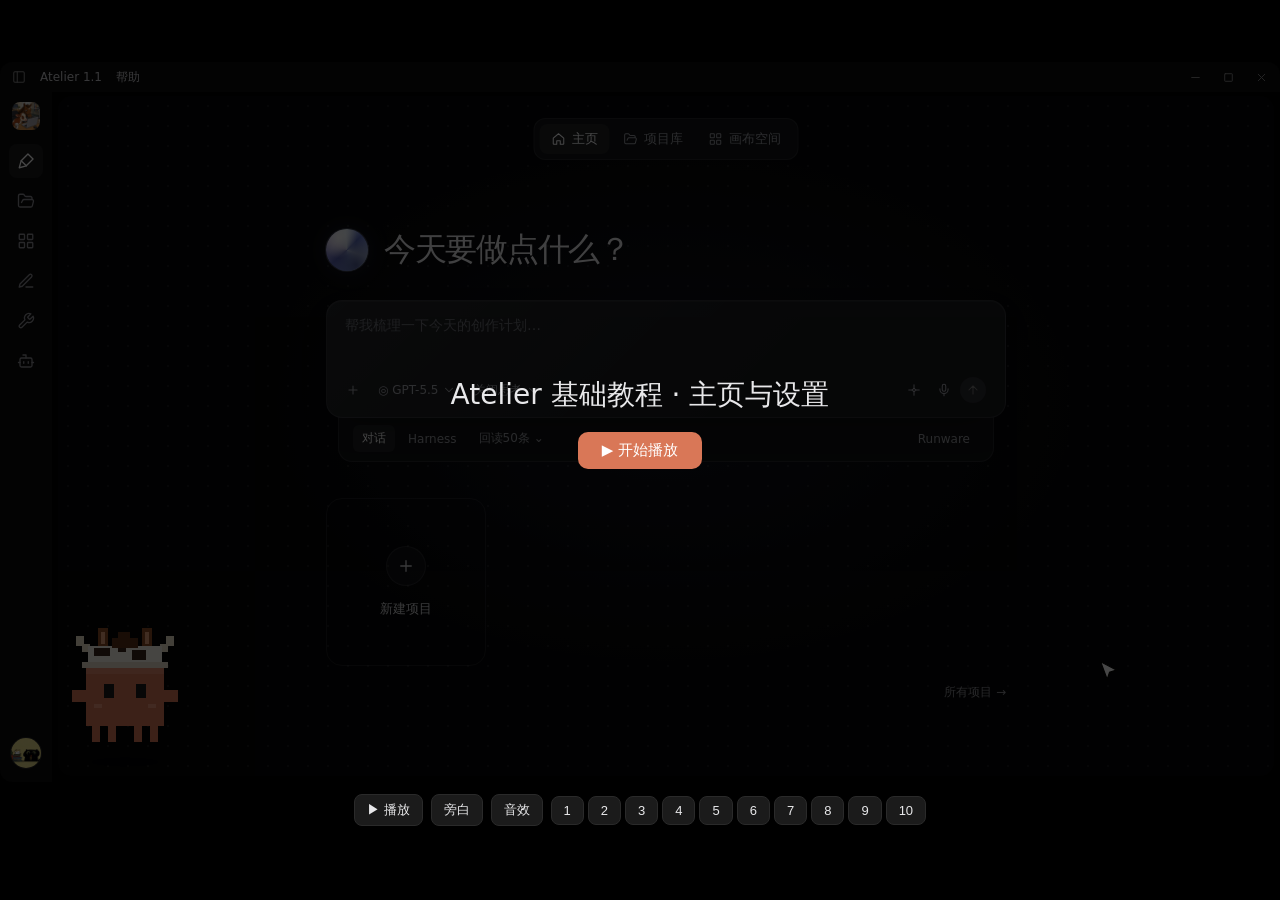
==== commit 1a45d32a: "Natural voice narration, real settings dialog, real logo and avatar" ====
--- a/01-home-basics/index.html
+++ b/01-home-basics/index.html
@@ -12,10 +12,10 @@
   .titlebar .win { margin-left:auto; display:flex; gap:20px; color:#8a8a8f; align-items:center; }
   .titlebar .win .i { width:13px; height:13px; }
   .side { position:absolute; left:0; top:30px; bottom:0; width:52px; display:flex; flex-direction:column; align-items:center; gap:6px; padding-top:10px; background:#0b0b0c; }
-  .side .logo { width:28px; height:28px; border-radius:8px; margin-bottom:8px; background:linear-gradient(135deg,#b4693e,#6d3a1d); display:grid; place-items:center; font-size:15px; }
+  .side .logo { width:28px; height:28px; border-radius:8px; margin-bottom:8px; object-fit:cover; }
   .side .ic { width:34px; height:34px; display:grid; place-items:center; border-radius:8px; color:#8d8d93; }
   .side .ic.cur { color:#fff; background:rgba(255,255,255,.06); }
-  .side .avatar { margin-top:auto; margin-bottom:14px; width:30px; height:30px; border-radius:50%; background:radial-gradient(circle at 40% 35%,#f1c88a,#c6853f 60%,#6e3d18); box-shadow:0 0 0 1px rgba(255,255,255,.1); }
+  .side .avatar { margin-top:auto; margin-bottom:14px; width:30px; height:30px; border-radius:50%; object-fit:cover; box-shadow:0 0 0 1px rgba(255,255,255,.1); }
   .main { position:absolute; left:58px; top:34px; right:6px; bottom:6px; border-radius:14px; background:#050506; overflow:hidden;
     background-image:radial-gradient(rgba(255,255,255,.07) 1px,transparent 1.2px); background-size:20px 20px; }
   .main::before { content:''; position:absolute; left:50%; top:40px; width:860px; height:540px; transform:translateX(-50%);
@@ -83,6 +83,31 @@
   .help .row em { font-style:normal; color:#71717a; }
   .help .row small { width:100%; color:#71717a; font-size:11px; margin-top:2px; }
   .help footer { border-top:1px solid rgba(255,255,255,.06); padding:12px; text-align:center; font-size:12px; font-weight:700; color:#fff; }
+  /* 全局设置（对照应用真实界面：左侧分类 + 右侧对话设置） */
+  .gs { position:absolute; left:110px; top:60px; width:1060px; height:610px; z-index:32; display:flex; background:#1c1c1e; border:1px solid rgba(255,255,255,.08); border-radius:22px; box-shadow:0 24px 80px rgba(0,0,0,.6); overflow:hidden; font-size:13px; }
+  .gs aside { width:210px; padding:22px 12px; color:#d4d4d8; }
+  .gs aside p { color:#8b8d94; font-size:12px; padding:0 12px 14px; }
+  .gs aside div { display:flex; justify-content:space-between; padding:9px 12px; border-radius:10px; }
+  .gs aside div.cur { background:rgba(255,255,255,.08); color:#fff; }
+  .gs aside small { color:#71717a; }
+  .gs section { flex:1; padding:22px 28px; overflow:hidden; }
+  .gs h2 { font-size:20px; font-weight:600; display:flex; justify-content:space-between; margin-bottom:14px; }
+  .gs h2 .x { font-size:14px; color:#71717a; font-weight:400; }
+  .gs label { display:block; color:#a1a1aa; font-size:11px; margin:10px 0 6px; }
+  .gs .in { display:block; height:32px; padding:7px 12px; border:1px solid rgba(255,255,255,.08); border-radius:9px; background:#2a2a2d; color:#e4e4e7; font-family:Consolas,monospace; font-size:13px; }
+  .gs .in.on { border-color:#9baee7; }
+  .gs .row2 { display:flex; gap:8px; } .gs .row2 .in { flex:1; }
+  .gs .row3 { display:grid; grid-template-columns:1.2fr 1.6fr 1fr 1fr; gap:8px; margin-top:10px; }
+  .gs .b { display:grid; place-items:center; height:32px; padding:0 14px; border:1px solid rgba(255,255,255,.1); border-radius:9px; background:#2a2a2d; color:#e4e4e7; }
+  .gs .b.strong { font-weight:700; } .gs .b.ok { background:#4ade80; color:#111; }
+  .gs .b.sm { height:26px; font-size:12px; }
+  .gs .s.g { color:#71717a; font-family:inherit; }
+  .gs .chips { display:flex; flex-wrap:wrap; gap:8px; margin:16px 0; }
+  .gs .chips span { padding:6px 12px; border-radius:16px; background:#2a2a2d; color:#e4e4e7; }
+  .gs .chips .w { background:#ececf0; color:#111; margin-left:auto; }
+  .gs .mcard { border:1px solid rgba(255,255,255,.08); border-radius:14px; padding:14px 16px; display:grid; grid-template-columns:1fr auto; gap:8px; }
+  .gs .mcard b { font-size:14px; } .gs .mcard p { grid-column:1/3; display:flex; gap:12px; align-items:center; }
+  .gs .mcard em { width:70px; text-align:right; font-style:normal; font-size:11px; color:#8b8d94; } .gs .mcard p .in { flex:1; }
   .shade { position:absolute; inset:0; background:rgba(0,0,0,.35); z-index:29; }
 </style>
 </head>
@@ -115,14 +140,14 @@
   <div class="titlebar"><svg class="i"><use href="#i-panel"/></svg><span>Atelier 1.1</span><span id="t-help">帮助</span>
     <span class="win"><svg class="i"><use href="#i-min"/></svg><svg class="i"><use href="#i-max"/></svg><svg class="i"><use href="#i-x"/></svg></span></div>
   <div class="side" id="side">
-    <div class="logo">🐴</div>
+    <img class="logo" src="../assets/logo.png" alt="">
     <span class="ic cur"><svg class="i"><use href="#i-brush"/></svg></span>
     <span class="ic"><svg class="i"><use href="#i-folder"/></svg></span>
     <span class="ic"><svg class="i"><use href="#i-grid"/></svg></span>
     <span class="ic"><svg class="i"><use href="#i-pen"/></svg></span>
     <span class="ic"><svg class="i"><use href="#i-wrench"/></svg></span>
     <span class="ic"><svg class="i"><use href="#i-bot"/></svg></span>
-    <div class="avatar" id="avatar"></div>
+    <img class="avatar" id="avatar" src="../assets/avatar.jpg" alt="">
   </div>
   <div class="main">
     <div class="nav" id="nav">
@@ -151,15 +176,23 @@
   <div class="pop" id="profile" hidden><div>个人记忆 · 知序</div><div id="p-set">设置</div><div>检查更新</div></div>
 
   <div class="shade" id="shade" hidden></div>
-  <div class="dlg" id="settings" hidden>
-    <header><span class="cur">模型服务</span><span>外观</span><span>快捷键</span><span>关于</span></header>
-    <div class="body">
-      <div class="field">API 地址<small>填写你使用的模型服务平台地址</small><div class="in" id="url"></div></div>
-      <div class="field">API Key<small>只保存在本机，不会上传</small><div class="in" id="key"></div></div>
-      <div class="toggle-row">深色主题<span class="sw on"></span></div>
-      <div class="toggle-row">生成完成时提示<span class="sw" id="sw-n"></span></div>
-      <span class="btn" id="save">保存</span>
-    </div>
+  <div class="gs" id="settings" hidden>
+    <aside><p>全局设置</p>
+      <div>隐私</div><div>画布功能</div><div>API 接入</div><div class="cur">对话<small>357</small></div>
+      <div>绘画<small>215</small></div><div>视频<small>299</small></div><div>3D<small>22</small></div><div>音乐<small>29</small></div>
+      <div>语音<small>42</small></div><div>存储</div><div>语言</div></aside>
+    <section>
+      <h2>对话 <span class="x">✕</span></h2>
+      <label>全局地址</label>
+      <div class="row2"><div class="in" id="url"></div><span class="b">应用到全局</span></div>
+      <label>全局默认Key</label>
+      <div class="in" id="key"></div>
+      <div class="row3"><span class="in s">default ⌄</span><span class="in s g">自定义标签</span><span class="b">添加</span><span class="b strong" id="save">保存Key</span></div>
+      <div class="chips"><span>Gemini</span><span>OpenAI</span><span>DeepSeek</span><span>Claude</span><span>Kimi</span><span>Grok</span><span>MiniMax</span><span>智谱</span><span>通义</span><span>豆包</span><span class="w">＋ 管理 API 接入</span></div>
+      <div class="mcard"><b>✦ Gemini 3 Flash Thinking</b><span class="b sm">测试连接</span>
+        <p><em>MODEL ID</em><span class="in">gemini-3-flash-preview-thinking-128</span></p>
+        <p><em>API KEY</em><span class="in">sk-…</span></p></div>
+    </section>
   </div>
 
   <div class="dlg help" id="help" hidden>
@@ -243,10 +276,10 @@
 };
 
 Player.init([
-  { title:'欢迎', mood:'happy', say:'嗨，我是 Clawd，今天戴着牛马帽陪你打工。这节课带你认识 Atelier 的主页，并完成第一次设置。',
+  { title:'欢迎', mood:'happy', say:'嗨，我是 Clawd。这节课带你认识 Atelier 的主页，并完成第一次设置。',
     act: async (a) => {
       await a.cam(null, 1, 10);
-      await a.walk(560, 300, 1200); a.say('哞～嘶～'); await a.sleep(500);
+      await a.walk(560, 300, 1200); a.say('嗨～'); await a.sleep(500);
       await a.hop([1080, 420]); await a.hop([620, 330]);
     } },
   { title:'侧栏', mood:'point', say:'左边是侧栏，从上到下是画布、项目、画布空间、写作、工具箱和机器人，常用功能一点就到。',
@@ -307,7 +340,7 @@
       await a.cam('#h-draw', 1.6, 1000, 120, 0); a.focus('#h-draw'); await a.hop([1100, 330]);
       await a.sleep(1200); a.focus(null); show('help', false); show('shade', false);
     } },
-  { title:'结束', mood:'happy', say:'好啦，主页你已经熟悉了。下一课，我们一起在画布上生成第一张图，牛马们，下课！',
+  { title:'结束', mood:'happy', say:'好啦，主页你已经熟悉了。下一课，我们一起在画布上生成第一张图，下课啦！',
     act: async (a) => {
       await a.cam(null, 1, 1200); await a.hop([560, 300]); a.say('下课～'); await a.hop([620, 280]); await a.hop([560, 300]);
     } },
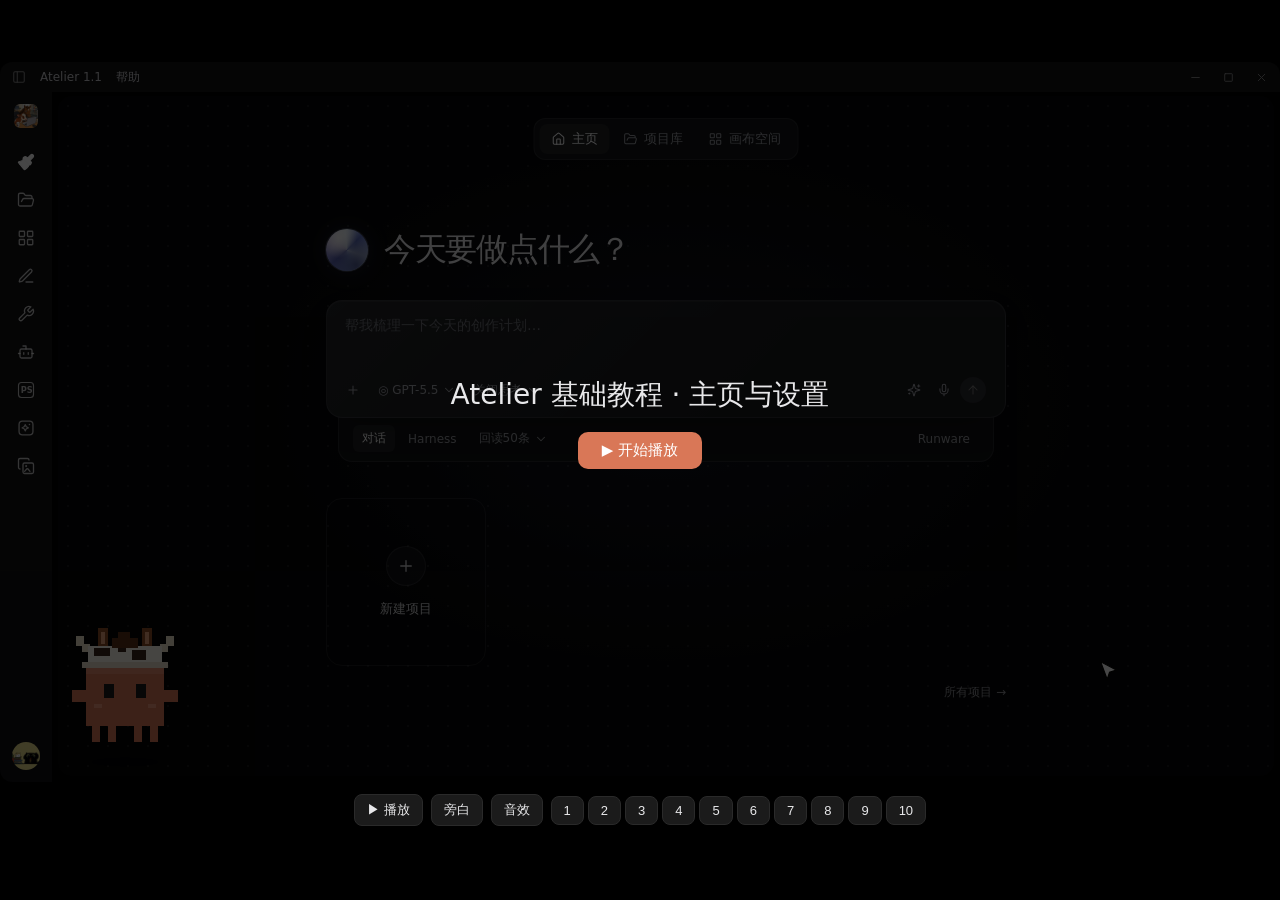
==== commit 8917230b: "Match real sidebar icons and Harness mode UI" ====
--- a/01-home-basics/index.html
+++ b/01-home-basics/index.html
@@ -7,15 +7,16 @@
 <link rel="stylesheet" href="../shared/ui.css">
 <style>
   /* 主页复刻：全新安装的初始状态（对照 StudioHomePage / studioHomeLanding.css） */
-  .titlebar { position:absolute; left:0; top:0; right:0; height:30px; display:flex; align-items:center; gap:14px; padding:0 12px; font-size:12px; color:#c8c8cc; background:#0b0b0c; }
+  .titlebar { position:absolute; left:0; top:0; right:0; height:30px; background:#111113 !important; display:flex; align-items:center; gap:14px; padding:0 12px; font-size:12px; color:#c8c8cc; background:#0b0b0c; }
   .titlebar .i { width:14px; height:14px; color:#888; }
   .titlebar .win { margin-left:auto; display:flex; gap:20px; color:#8a8a8f; align-items:center; }
   .titlebar .win .i { width:13px; height:13px; }
-  .side { position:absolute; left:0; top:30px; bottom:0; width:52px; display:flex; flex-direction:column; align-items:center; gap:6px; padding-top:10px; background:#0b0b0c; }
-  .side .logo { width:28px; height:28px; border-radius:8px; margin-bottom:8px; object-fit:cover; }
-  .side .ic { width:34px; height:34px; display:grid; place-items:center; border-radius:8px; color:#8d8d93; }
-  .side .ic.cur { color:#fff; background:rgba(255,255,255,.06); }
-  .side .avatar { margin-top:auto; margin-bottom:14px; width:30px; height:30px; border-radius:50%; object-fit:cover; box-shadow:0 0 0 1px rgba(255,255,255,.1); }
+  .side { position:absolute; left:0; top:30px; bottom:0; width:52px; display:flex; flex-direction:column; align-items:center; gap:2px; padding-top:10px; background:#111113; }
+  .side .logo { width:24px; height:24px; border-radius:6px; margin:2px 0 14px; object-fit:cover; }
+  .side .ic { width:36px; height:36px; display:grid; place-items:center; border-radius:10px; color:rgba(255,255,255,.74); }
+  .side .ic .i { width:18px; height:18px; }
+  .side .ic.cur { color:#fff; } .side .ic.cur .i.fill { fill:currentColor; }
+  .side .avatar { margin-top:auto; margin-bottom:12px; width:28px; height:28px; border-radius:50%; object-fit:cover; }
   .main { position:absolute; left:58px; top:34px; right:6px; bottom:6px; border-radius:14px; background:#050506; overflow:hidden;
     background-image:radial-gradient(rgba(255,255,255,.07) 1px,transparent 1.2px); background-size:20px 20px; }
   .main::before { content:''; position:absolute; left:50%; top:40px; width:860px; height:540px; transform:translateX(-50%);
@@ -108,30 +109,75 @@
   .gs .mcard { border:1px solid rgba(255,255,255,.08); border-radius:14px; padding:14px 16px; display:grid; grid-template-columns:1fr auto; gap:8px; }
   .gs .mcard b { font-size:14px; } .gs .mcard p { grid-column:1/3; display:flex; gap:12px; align-items:center; }
   .gs .mcard em { width:70px; text-align:right; font-style:normal; font-size:11px; color:#8b8d94; } .gs .mcard p .in { flex:1; }
+  .dock .i { width:14px; height:14px; } .dock .hx { display:flex; align-items:center; gap:5px; }
+  .dock .hx > span { display:flex; align-items:center; gap:4px; } .dock .r2 { margin-left:auto; gap:10px; }
+  .dock { order:0; } #dock.harness #m-hist, #dock.harness #m-plat { display:none; }
+  #dock.harness { flex-direction:row; } #dock.harness #h-ws { order:3; } #dock.harness #h-right { order:4; }
+  #dock #m-chat { order:1; } #dock #m-harness { order:2; } #dock #m-hist { order:3; } #dock #m-plat { order:4; }
+  .bar .hxi { display:none; } .box.harness .bar .hxi { display:flex; }
   .shade { position:absolute; inset:0; background:rgba(0,0,0,.35); z-index:29; }
+  .side .ic svg.fill { fill:currentColor; }
+  .side .ic { width:36px; height:36px; }
+  .side .logo { width:24px; height:24px; border-radius:6px; }
+  .dock span { display:flex; align-items:center; gap:4px; } .dock .i { width:14px; height:14px; }
+  .h-only { display:none !important; } .harness .h-only { display:flex !important; } .harness .c-only { display:none !important; }
+  .hello .h-only, .hello .c-only { display:inline; }
 </style>
 </head>
 <body>
 <svg width="0" height="0" style="position:absolute">
   <defs>
     <!-- lucide 图标（与应用侧栏一致） -->
-    <symbol id="i-home" viewBox="0 0 24 24"><path d="M3 10.5 12 3l9 7.5V20a1 1 0 0 1-1 1h-5v-6h-6v6H4a1 1 0 0 1-1-1z"/></symbol>
-    <symbol id="i-folder" viewBox="0 0 24 24"><path d="m6 14 1.5-2.9A2 2 0 0 1 9.24 10H20a2 2 0 0 1 1.94 2.5l-1.54 6a2 2 0 0 1-1.95 1.5H4a2 2 0 0 1-2-2V5a2 2 0 0 1 2-2h3.9a2 2 0 0 1 1.69.9l.81 1.2a2 2 0 0 0 1.67.9H18a2 2 0 0 1 2 2v2"/></symbol>
-    <symbol id="i-grid" viewBox="0 0 24 24"><rect x="3" y="3" width="7" height="7" rx="1"/><rect x="14" y="3" width="7" height="7" rx="1"/><rect x="14" y="14" width="7" height="7" rx="1"/><rect x="3" y="14" width="7" height="7" rx="1"/></symbol>
-    <symbol id="i-brush" viewBox="0 0 24 24"><path d="m14.6 2.6 6.8 6.8-9 9-6.8-6.8z"/><path d="M5.6 11.6 3 21l9.4-2.6"/></symbol>
-    <symbol id="i-pen" viewBox="0 0 24 24"><path d="M12 20h9"/><path d="M16.4 3.6a2.1 2.1 0 1 1 3 3L7 19l-4 1 1-4Z"/></symbol>
-    <symbol id="i-wrench" viewBox="0 0 24 24"><path d="M14.7 6.3a1 1 0 0 0 0 1.4l1.6 1.6a1 1 0 0 0 1.4 0l3.77-3.77a6 6 0 0 1-7.94 7.94l-6.91 6.91a2.12 2.12 0 0 1-3-3l6.91-6.91a6 6 0 0 1 7.94-7.94l-3.76 3.76z"/></symbol>
-    <symbol id="i-bot" viewBox="0 0 24 24"><path d="M12 8V4H8"/><rect x="4" y="8" width="16" height="12" rx="2"/><path d="M2 14h2M20 14h2M15 13v2M9 13v2"/></symbol>
-    <symbol id="i-plus" viewBox="0 0 24 24"><path d="M12 5v14M5 12h14"/></symbol>
-    <symbol id="i-up" viewBox="0 0 24 24"><path d="m5 12 7-7 7 7M12 19V5"/></symbol>
-    <symbol id="i-mic" viewBox="0 0 24 24"><rect x="9" y="2" width="6" height="12" rx="3"/><path d="M19 10v1a7 7 0 0 1-14 0v-1M12 18v4"/></symbol>
-    <symbol id="i-spark" viewBox="0 0 24 24"><path d="M12 3v4M12 17v4M3 12h4M17 12h4M12 8l1.5 2.5L16 12l-2.5 1.5L12 16l-1.5-2.5L8 12l2.5-1.5z"/></symbol>
-    <symbol id="i-down" viewBox="0 0 24 24"><path d="m6 9 6 6 6-6"/></symbol>
-    <symbol id="i-arrow" viewBox="0 0 24 24"><path d="M5 12h14M12 5l7 7-7 7"/></symbol>
-    <symbol id="i-panel" viewBox="0 0 24 24"><rect x="3" y="3" width="18" height="18" rx="2"/><path d="M9 3v18"/></symbol>
-    <symbol id="i-min" viewBox="0 0 24 24"><path d="M5 12h14"/></symbol>
-    <symbol id="i-max" viewBox="0 0 24 24"><rect x="5" y="5" width="14" height="14" rx="1"/></symbol>
-    <symbol id="i-x" viewBox="0 0 24 24"><path d="M18 6 6 18M6 6l12 12"/></symbol>
+<symbol id="l-paintbrush" viewBox="0 0 24 24"><path d="m14.622 17.897-10.68-2.913"/><path d="M18.376 2.622a1 1 0 1 1 3.002 3.002L17.36 9.643a.5.5 0 0 0 0 .707l.944.944a2.41 2.41 0 0 1 0 3.408l-.944.944a.5.5 0 0 1-.707 0L8.354 7.348a.5.5 0 0 1 0-.707l.944-.944a2.41 2.41 0 0 1 3.408 0l.944.944a.5.5 0 0 0 .707 0z"/><path d="M9 8c-1.804 2.71-3.97 3.46-6.583 3.948a.507.507 0 0 0-.302.819l7.32 8.883a1 1 0 0 0 1.185.204C12.735 20.405 16 16.792 16 15"/></symbol>
+<symbol id="l-folder-open" viewBox="0 0 24 24"><path d="m6 14 1.5-2.9A2 2 0 0 1 9.24 10H20a2 2 0 0 1 1.94 2.5l-1.54 6a2 2 0 0 1-1.95 1.5H4a2 2 0 0 1-2-2V5a2 2 0 0 1 2-2h3.9a2 2 0 0 1 1.69.9l.81 1.2a2 2 0 0 0 1.67.9H18a2 2 0 0 1 2 2v2"/></symbol>
+<symbol id="l-layout-grid" viewBox="0 0 24 24"><rect width="7" height="7" x="3" y="3" rx="1"/><rect width="7" height="7" x="14" y="3" rx="1"/><rect width="7" height="7" x="14" y="14" rx="1"/><rect width="7" height="7" x="3" y="14" rx="1"/></symbol>
+<symbol id="l-pen-line" viewBox="0 0 24 24"><path d="M12 20h9"/><path d="M16.376 3.622a1 1 0 0 1 3.002 3.002L7.368 18.635a2 2 0 0 1-.855.506l-2.872.838a.5.5 0 0 1-.62-.62l.838-2.872a2 2 0 0 1 .506-.854z"/></symbol>
+<symbol id="l-wrench" viewBox="0 0 24 24"><path d="M14.7 6.3a1 1 0 0 0 0 1.4l1.6 1.6a1 1 0 0 0 1.4 0l3.77-3.77a6 6 0 0 1-7.94 7.94l-6.91 6.91a2.12 2.12 0 0 1-3-3l6.91-6.91a6 6 0 0 1 7.94-7.94l-3.76 3.76z"/></symbol>
+<symbol id="l-bot" viewBox="0 0 24 24"><path d="M12 8V4H8"/><rect width="16" height="12" x="4" y="8" rx="2"/><path d="M2 14h2"/><path d="M20 14h2"/><path d="M15 13v2"/><path d="M9 13v2"/></symbol>
+<symbol id="l-folder" viewBox="0 0 24 24"><path d="M20 20a2 2 0 0 0 2-2V8a2 2 0 0 0-2-2h-7.9a2 2 0 0 1-1.69-.9L9.6 3.9A2 2 0 0 0 7.93 3H4a2 2 0 0 0-2 2v13a2 2 0 0 0 2 2Z"/></symbol>
+<symbol id="l-settings-2" viewBox="0 0 24 24"><path d="M20 7h-9"/><path d="M14 17H5"/><circle cx="17" cy="17" r="3"/><circle cx="7" cy="7" r="3"/></symbol>
+<symbol id="l-chevron-right" viewBox="0 0 24 24"><path d="m9 18 6-6-6-6"/></symbol>
+<symbol id="l-shield" viewBox="0 0 24 24"><path d="M20 13c0 5-3.5 7.5-7.66 8.95a1 1 0 0 1-.67-.01C7.5 20.5 4 18 4 13V6a1 1 0 0 1 1-1c2 0 4.5-1.2 6.24-2.72a1.17 1.17 0 0 1 1.52 0C14.51 3.81 17 5 19 5a1 1 0 0 1 1 1z"/></symbol>
+<symbol id="l-image" viewBox="0 0 24 24"><rect width="18" height="18" x="3" y="3" rx="2" ry="2"/><circle cx="9" cy="9" r="2"/><path d="m21 15-3.086-3.086a2 2 0 0 0-2.828 0L6 21"/></symbol>
+<symbol id="l-video" viewBox="0 0 24 24"><path d="m16 13 5.223 3.482a.5.5 0 0 0 .777-.416V7.87a.5.5 0 0 0-.752-.432L16 10.5"/><rect x="2" y="6" width="14" height="12" rx="2"/></symbol>
+<symbol id="l-book-open" viewBox="0 0 24 24"><path d="M12 7v14"/><path d="M3 18a1 1 0 0 1-1-1V4a1 1 0 0 1 1-1h5a4 4 0 0 1 4 4 4 4 0 0 1 4-4h5a1 1 0 0 1 1 1v13a1 1 0 0 1-1 1h-6a3 3 0 0 0-3 3 3 3 0 0 0-3-3z"/></symbol>
+<symbol id="l-box" viewBox="0 0 24 24"><path d="M21 8a2 2 0 0 0-1-1.73l-7-4a2 2 0 0 0-2 0l-7 4A2 2 0 0 0 3 8v8a2 2 0 0 0 1 1.73l7 4a2 2 0 0 0 2 0l7-4A2 2 0 0 0 21 16Z"/><path d="m3.3 7 8.7 5 8.7-5"/><path d="M12 22V12"/></symbol>
+<symbol id="l-sparkles" viewBox="0 0 24 24"><path d="M9.937 15.5A2 2 0 0 0 8.5 14.063l-6.135-1.582a.5.5 0 0 1 0-.962L8.5 9.936A2 2 0 0 0 9.937 8.5l1.582-6.135a.5.5 0 0 1 .963 0L14.063 8.5A2 2 0 0 0 15.5 9.937l6.135 1.581a.5.5 0 0 1 0 .964L15.5 14.063a2 2 0 0 0-1.437 1.437l-1.582 6.135a.5.5 0 0 1-.963 0z"/><path d="M20 3v4"/><path d="M22 5h-4"/><path d="M4 17v2"/><path d="M5 18H3"/></symbol>
+<symbol id="l-mic" viewBox="0 0 24 24"><path d="M12 2a3 3 0 0 0-3 3v7a3 3 0 0 0 6 0V5a3 3 0 0 0-3-3Z"/><path d="M19 10v2a7 7 0 0 1-14 0v-2"/><line x1="12" x2="12" y1="19" y2="22"/></symbol>
+<symbol id="l-arrow-up" viewBox="0 0 24 24"><path d="m5 12 7-7 7 7"/><path d="M12 19V5"/></symbol>
+<symbol id="l-plus" viewBox="0 0 24 24"><path d="M5 12h14"/><path d="M12 5v14"/></symbol>
+<symbol id="l-chevron-down" viewBox="0 0 24 24"><path d="m6 9 6 6 6-6"/></symbol>
+<symbol id="l-house" viewBox="0 0 24 24"><path d="M15 21v-8a1 1 0 0 0-1-1h-4a1 1 0 0 0-1 1v8"/><path d="M3 10a2 2 0 0 1 .709-1.528l7-5.999a2 2 0 0 1 2.582 0l7 5.999A2 2 0 0 1 21 10v9a2 2 0 0 1-2 2H5a2 2 0 0 1-2-2z"/></symbol>
+<symbol id="i-panel" viewBox="0 0 24 24"><rect x="3" y="3" width="18" height="18" rx="2"/><path d="M9 3v18"/></symbol>
+<symbol id="i-min" viewBox="0 0 24 24"><path d="M5 12h14"/></symbol>
+<symbol id="i-max" viewBox="0 0 24 24"><rect x="5" y="5" width="14" height="14" rx="1"/></symbol>
+<symbol id="i-x" viewBox="0 0 24 24"><path d="M18 6 6 18M6 6l12 12"/></symbol>
+<symbol id="i-ps" viewBox="0 0 24 24"><rect x="2" y="2" width="20" height="20" rx="4"/><text x="5" y="16" fill="currentColor" stroke="none" font-size="11" font-family="system-ui,sans-serif" font-weight="600">PS</text></symbol>
+<symbol id="i-desk" viewBox="0 0 24 24"><rect x="2.75" y="2.75" width="18.5" height="18.5" rx="4.5"/><path d="M11 7.5c.5 2.6 1.6 3.7 4.2 4.2-2.6.5-3.7 1.6-4.2 4.2-.5-2.6-1.6-3.7-4.2-4.2 2.6-.5 3.7-1.6 4.2-4.2Z"/><circle cx="16.6" cy="7.4" r="1.05" fill="currentColor" stroke="none"/></symbol>
+<symbol id="i-mat" viewBox="0 0 24 24"><path d="M4 16c-1.1 0-2-.9-2-2V4c0-1.1.9-2 2-2h10c1.1 0 2 .9 2 2"/><rect x="8" y="8" width="14" height="14" rx="2"/><circle cx="12.2" cy="12.15" r="1.35" fill="currentColor" stroke="none"/><path d="M10.15 19.15 13.2 15.7a.85.85 0 0 1 1.25 0l2.85 3.45"/></symbol>
+<symbol id="l-paintbrush" viewBox="0 0 24 24"><path d="m14.622 17.897-10.68-2.913"/><path d="M18.376 2.622a1 1 0 1 1 3.002 3.002L17.36 9.643a.5.5 0 0 0 0 .707l.944.944a2.41 2.41 0 0 1 0 3.408l-.944.944a.5.5 0 0 1-.707 0L8.354 7.348a.5.5 0 0 1 0-.707l.944-.944a2.41 2.41 0 0 1 3.408 0l.944.944a.5.5 0 0 0 .707 0z"/><path d="M9 8c-1.804 2.71-3.97 3.46-6.583 3.948a.507.507 0 0 0-.302.819l7.32 8.883a1 1 0 0 0 1.185.204C12.735 20.405 16 16.792 16 15"/></symbol>
+<symbol id="l-folder-open" viewBox="0 0 24 24"><path d="m6 14 1.5-2.9A2 2 0 0 1 9.24 10H20a2 2 0 0 1 1.94 2.5l-1.54 6a2 2 0 0 1-1.95 1.5H4a2 2 0 0 1-2-2V5a2 2 0 0 1 2-2h3.9a2 2 0 0 1 1.69.9l.81 1.2a2 2 0 0 0 1.67.9H18a2 2 0 0 1 2 2v2"/></symbol>
+<symbol id="l-layout-grid" viewBox="0 0 24 24"><rect width="7" height="7" x="3" y="3" rx="1"/><rect width="7" height="7" x="14" y="3" rx="1"/><rect width="7" height="7" x="14" y="14" rx="1"/><rect width="7" height="7" x="3" y="14" rx="1"/></symbol>
+<symbol id="l-pen-line" viewBox="0 0 24 24"><path d="M12 20h9"/><path d="M16.376 3.622a1 1 0 0 1 3.002 3.002L7.368 18.635a2 2 0 0 1-.855.506l-2.872.838a.5.5 0 0 1-.62-.62l.838-2.872a2 2 0 0 1 .506-.854z"/></symbol>
+<symbol id="l-wrench" viewBox="0 0 24 24"><path d="M14.7 6.3a1 1 0 0 0 0 1.4l1.6 1.6a1 1 0 0 0 1.4 0l3.77-3.77a6 6 0 0 1-7.94 7.94l-6.91 6.91a2.12 2.12 0 0 1-3-3l6.91-6.91a6 6 0 0 1 7.94-7.94l-3.76 3.76z"/></symbol>
+<symbol id="l-bot" viewBox="0 0 24 24"><path d="M12 8V4H8"/><rect width="16" height="12" x="4" y="8" rx="2"/><path d="M2 14h2"/><path d="M20 14h2"/><path d="M15 13v2"/><path d="M9 13v2"/></symbol>
+<symbol id="l-folder" viewBox="0 0 24 24"><path d="M20 20a2 2 0 0 0 2-2V8a2 2 0 0 0-2-2h-7.9a2 2 0 0 1-1.69-.9L9.6 3.9A2 2 0 0 0 7.93 3H4a2 2 0 0 0-2 2v13a2 2 0 0 0 2 2Z"/></symbol>
+<symbol id="l-settings-2" viewBox="0 0 24 24"><path d="M20 7h-9"/><path d="M14 17H5"/><circle cx="17" cy="17" r="3"/><circle cx="7" cy="7" r="3"/></symbol>
+<symbol id="l-chevron-right" viewBox="0 0 24 24"><path d="m9 18 6-6-6-6"/></symbol>
+<symbol id="l-shield" viewBox="0 0 24 24"><path d="M20 13c0 5-3.5 7.5-7.66 8.95a1 1 0 0 1-.67-.01C7.5 20.5 4 18 4 13V6a1 1 0 0 1 1-1c2 0 4.5-1.2 6.24-2.72a1.17 1.17 0 0 1 1.52 0C14.51 3.81 17 5 19 5a1 1 0 0 1 1 1z"/></symbol>
+<symbol id="l-image" viewBox="0 0 24 24"><rect width="18" height="18" x="3" y="3" rx="2" ry="2"/><circle cx="9" cy="9" r="2"/><path d="m21 15-3.086-3.086a2 2 0 0 0-2.828 0L6 21"/></symbol>
+<symbol id="l-video" viewBox="0 0 24 24"><path d="m16 13 5.223 3.482a.5.5 0 0 0 .777-.416V7.87a.5.5 0 0 0-.752-.432L16 10.5"/><rect x="2" y="6" width="14" height="12" rx="2"/></symbol>
+<symbol id="l-book-open" viewBox="0 0 24 24"><path d="M12 7v14"/><path d="M3 18a1 1 0 0 1-1-1V4a1 1 0 0 1 1-1h5a4 4 0 0 1 4 4 4 4 0 0 1 4-4h5a1 1 0 0 1 1 1v13a1 1 0 0 1-1 1h-6a3 3 0 0 0-3 3 3 3 0 0 0-3-3z"/></symbol>
+<symbol id="l-box" viewBox="0 0 24 24"><path d="M21 8a2 2 0 0 0-1-1.73l-7-4a2 2 0 0 0-2 0l-7 4A2 2 0 0 0 3 8v8a2 2 0 0 0 1 1.73l7 4a2 2 0 0 0 2 0l7-4A2 2 0 0 0 21 16Z"/><path d="m3.3 7 8.7 5 8.7-5"/><path d="M12 22V12"/></symbol>
+<symbol id="l-sparkles" viewBox="0 0 24 24"><path d="M9.937 15.5A2 2 0 0 0 8.5 14.063l-6.135-1.582a.5.5 0 0 1 0-.962L8.5 9.936A2 2 0 0 0 9.937 8.5l1.582-6.135a.5.5 0 0 1 .963 0L14.063 8.5A2 2 0 0 0 15.5 9.937l6.135 1.581a.5.5 0 0 1 0 .964L15.5 14.063a2 2 0 0 0-1.437 1.437l-1.582 6.135a.5.5 0 0 1-.963 0z"/><path d="M20 3v4"/><path d="M22 5h-4"/><path d="M4 17v2"/><path d="M5 18H3"/></symbol>
+<symbol id="l-mic" viewBox="0 0 24 24"><path d="M12 2a3 3 0 0 0-3 3v7a3 3 0 0 0 6 0V5a3 3 0 0 0-3-3Z"/><path d="M19 10v2a7 7 0 0 1-14 0v-2"/><line x1="12" x2="12" y1="19" y2="22"/></symbol>
+<symbol id="l-arrow-up" viewBox="0 0 24 24"><path d="m5 12 7-7 7 7"/><path d="M12 19V5"/></symbol>
+<symbol id="l-plus" viewBox="0 0 24 24"><path d="M5 12h14"/><path d="M12 5v14"/></symbol>
+<symbol id="l-chevron-down" viewBox="0 0 24 24"><path d="m6 9 6 6 6-6"/></symbol>
+<symbol id="l-house" viewBox="0 0 24 24"><path d="M15 21v-8a1 1 0 0 0-1-1h-4a1 1 0 0 0-1 1v8"/><path d="M3 10a2 2 0 0 1 .709-1.528l7-5.999a2 2 0 0 1 2.582 0l7 5.999A2 2 0 0 1 21 10v9a2 2 0 0 1-2 2H5a2 2 0 0 1-2-2z"/></symbol>
+<symbol id="l-ps" viewBox="0 0 24 24"><rect x="2" y="2" width="20" height="20" rx="4"/><text x="5" y="16" fill="currentColor" stroke="none" font-size="11" font-family="system-ui,sans-serif" font-weight="600">PS</text></symbol>
+<symbol id="l-desk" viewBox="0 0 24 24"><rect x="2.75" y="2.75" width="18.5" height="18.5" rx="4.5"/><path d="M11 7.5c.5 2.6 1.6 3.7 4.2 4.2-2.6.5-3.7 1.6-4.2 4.2-.5-2.6-1.6-3.7-4.2-4.2 2.6-.5 3.7-1.6 4.2-4.2Z"/><circle cx="16.6" cy="7.4" r="1.05" fill="currentColor" stroke="none"/></symbol>
+<symbol id="l-mat" viewBox="0 0 24 24"><path d="M4 16c-1.1 0-2-.9-2-2V4c0-1.1.9-2 2-2h10c1.1 0 2 .9 2 2"/><rect x="8" y="8" width="14" height="14" rx="2"/><circle cx="12.2" cy="12.15" r="1.35" fill="currentColor" stroke="none"/><path d="M10.15 19.15 13.2 15.7a.85.85 0 0 1 1.25 0l2.85 3.45"/></symbol>
   </defs>
 </svg>
 
@@ -141,32 +187,38 @@
     <span class="win"><svg class="i"><use href="#i-min"/></svg><svg class="i"><use href="#i-max"/></svg><svg class="i"><use href="#i-x"/></svg></span></div>
   <div class="side" id="side">
     <img class="logo" src="../assets/logo.png" alt="">
-    <span class="ic cur"><svg class="i"><use href="#i-brush"/></svg></span>
-    <span class="ic"><svg class="i"><use href="#i-folder"/></svg></span>
-    <span class="ic"><svg class="i"><use href="#i-grid"/></svg></span>
-    <span class="ic"><svg class="i"><use href="#i-pen"/></svg></span>
-    <span class="ic"><svg class="i"><use href="#i-wrench"/></svg></span>
-    <span class="ic"><svg class="i"><use href="#i-bot"/></svg></span>
+    <span class="ic cur" title="开始创作"><svg class="i fill"><use href="#l-paintbrush"/></svg></span>
+    <span class="ic" title="项目库"><svg class="i"><use href="#l-folder-open"/></svg></span>
+    <span class="ic" title="画布"><svg class="i"><use href="#l-layout-grid"/></svg></span>
+    <span class="ic" title="言绘"><svg class="i"><use href="#l-pen-line"/></svg></span>
+    <span class="ic" title="工具"><svg class="i"><use href="#l-wrench"/></svg></span>
+    <span class="ic" title="Bot"><svg class="i"><use href="#l-bot"/></svg></span>
+    <span class="ic" title="图片编辑"><svg class="i" style="stroke-width:1.5"><use href="#l-ps"/></svg></span>
+    <span class="ic" title="创作台"><svg class="i"><use href="#l-desk"/></svg></span>
+    <span class="ic" title="素材管理"><svg class="i"><use href="#l-mat"/></svg></span>
     <img class="avatar" id="avatar" src="../assets/avatar.jpg" alt="">
   </div>
   <div class="main">
     <div class="nav" id="nav">
-      <span class="cur" id="n-home"><svg class="i"><use href="#i-home"/></svg>主页</span>
-      <span id="n-lib"><svg class="i"><use href="#i-folder"/></svg>项目库</span>
-      <span id="n-space"><svg class="i"><use href="#i-grid"/></svg>画布空间</span>
+      <span class="cur" id="n-home"><svg class="i"><use href="#l-house"/></svg>主页</span>
+      <span id="n-lib"><svg class="i"><use href="#l-folder-open"/></svg>项目库</span>
+      <span id="n-space"><svg class="i"><use href="#l-layout-grid"/></svg>画布空间</span>
     </div>
     <div class="hero">
-      <div class="hello" id="hello"><span class="orb"></span>今天要做点什么？</div>
+      <div class="hello" id="hello"><span class="orb"></span><span class="c-only">今天要做点什么？</span><span class="h-only">我们要在 我的测试 中构建什么？</span></div>
       <div class="box" id="box"><div id="prompt"></div>
         <div class="bar">
-          <span id="plus"><svg class="i"><use href="#i-plus"/></svg></span>
-          <span id="model">◎ GPT-5.5 <svg class="i"><use href="#i-down"/></svg></span>
-          <span id="think">关闭思考 <svg class="i"><use href="#i-down"/></svg></span>
-          <span class="r"><span id="enh"><svg class="i"><use href="#i-spark"/></svg></span><span id="mic"><svg class="i"><use href="#i-mic"/></svg></span><span id="send"><svg class="i"><use href="#i-up"/></svg></span></span>
+          <span id="plus"><svg class="i"><use href="#l-plus"/></svg></span>
+          <span id="model"><span class="c-only">◎ GPT-5.5</span><span class="h-only">◈ DeepSeek Flash</span> <svg class="i"><use href="#l-chevron-down"/></svg></span>
+          <span id="think">关闭思考 <svg class="i"><use href="#l-chevron-down"/></svg></span>
+          <span class="h-only"><svg class="i"><use href="#l-image"/></svg></span><span class="h-only"><svg class="i"><use href="#l-video"/></svg></span><span class="h-only"><svg class="i"><use href="#l-book-open"/></svg></span><span class="h-only"><svg class="i"><use href="#l-box"/></svg></span>
+          <span class="hxi"><svg class="i"><use href="#l-image"/></svg></span><span class="hxi"><svg class="i"><use href="#l-video"/></svg></span><span class="hxi"><svg class="i"><use href="#l-book-open"/></svg></span><span class="hxi"><svg class="i"><use href="#l-box"/></svg></span><span class="r"><span id="enh"><svg class="i"><use href="#l-sparkles"/></svg></span><span id="mic"><svg class="i"><use href="#l-mic"/></svg></span><span id="send"><svg class="i"><use href="#l-arrow-up"/></svg></span></span>
         </div>
       </div>
-      <div class="dock" id="dock"><span class="cur" id="m-chat">对话</span><span id="m-harness">Harness</span><span id="m-hist">回读50条 ⌄</span><span class="r" id="m-plat">Runware</span></div>
-      <div class="recent"><div class="card-new" id="new"><span class="plus"><svg class="i"><use href="#i-plus"/></svg></span>新建项目</div></div>
+      <div class="dock" id="dock"><span class="hx" id="h-ws" hidden><svg class="i"><use href="#l-folder"/></svg>我的测试<svg class="i"><use href="#l-chevron-right"/></svg></span><span class="hx r2" id="h-right" hidden><span><svg class="i"><use href="#l-settings-2"/></svg></span><span>设计助手 <svg class="i"><use href="#l-chevron-down"/></svg></span><span><svg class="i"><use href="#l-shield"/></svg>完全访问 <svg class="i"><use href="#l-chevron-down"/></svg></span><span>Default</span></span><span class="cur" id="m-chat">对话</span><span id="m-harness">Harness</span><span id="m-hist" class="c-only">回读50条 <svg class="i"><use href="#l-chevron-down"/></svg></span><span class="r c-only" id="m-plat">Runware</span>
+        <span class="h-only ws"><svg class="i"><use href="#l-folder"/></svg>我的测试 <svg class="i"><use href="#l-chevron-right"/></svg></span>
+        <span class="r h-only"><svg class="i"><use href="#l-settings-2"/></svg></span><span class="h-only">设计助手 <svg class="i"><use href="#l-chevron-down"/></svg></span><span class="h-only"><svg class="i"><use href="#l-shield"/></svg>完全访问 <svg class="i"><use href="#l-chevron-down"/></svg></span><span class="h-only">Default…</span></div>
+      <div class="recent"><div class="card-new" id="new"><span class="plus"><svg class="i"><use href="#l-plus"/></svg></span>新建项目</div></div>
       <div class="allp">所有项目 →</div>
     </div>
   </div>
@@ -265,13 +317,20 @@
 <script>
 const $ = (s) => document.querySelector(s);
 const show = (id, on) => { const e = document.getElementById(id); e.hidden = !on; if (on) { e.classList.remove('fade-in'); void e.offsetWidth; e.classList.add('fade-in'); } };
+const HELLO = '今天要做点什么？';
+const setHarness = (on) => {
+  $('#m-chat').classList.toggle('cur', !on); $('#m-harness').classList.toggle('cur', on);
+  $('#dock').classList.toggle('harness', on); $('#box').classList.toggle('harness', on);
+  $('#h-ws').hidden = $('#h-right').hidden = !on;
+  $('#hello').lastChild.textContent = on ? '我们要在 我的测试 中构建什么？' : HELLO;
+};
 const reset = (a) => {
   ['models','effort','profile','settings','help','shade'].forEach((id) => show(id, false));
   $('#prompt').textContent = ''; $('#prompt').classList.remove('typing'); $('#send').classList.remove('ready'); $('#box').classList.remove('focus');
-  $('#model').innerHTML = '◎ GPT-5.5 <svg class="i"><use href="#i-down"/></svg>';
-  $('#think').innerHTML = '关闭思考 <svg class="i"><use href="#i-down"/></svg>';
-  $('#m-chat').classList.add('cur'); $('#m-harness').classList.remove('cur');
-  $('#url').textContent = ''; $('#key').textContent = ''; $('#sw-n').classList.remove('on'); $('#save').classList.remove('ok'); $('#save').textContent = '保存';
+  $('#model').innerHTML = '◎ GPT-5.5 <svg class="i"><use href="#l-chevron-down"/></svg>';
+  $('#think').innerHTML = '关闭思考 <svg class="i"><use href="#l-chevron-down"/></svg>';
+  setHarness(false); document.querySelector('.hero').classList.remove('harness');
+  $('#url').textContent = ''; $('#key').textContent = ''; $('#save').classList.remove('ok'); $('#save').textContent = '保存Key';
   a.focus(null);
 };
 
@@ -304,15 +363,15 @@
     act: async (a) => {
       a.focus(null); await a.cam('#model', 2.3, 1100, 80, -60); await a.hop([180, 260]);
       await a.click('#model'); show('models', true); a.sfx.pop(); await a.sleep(500);
-      await a.click('#mo-g'); show('models', false); $('#model').innerHTML = '◎ Gemini 2.5 Pro <svg class="i"><use href="#i-down"/></svg>';
+      await a.click('#mo-g'); show('models', false); $('#model').innerHTML = '◎ Gemini 2.5 Pro <svg class="i"><use href="#l-chevron-down"/></svg>';
       await a.sleep(300); await a.click('#think'); show('effort', true); a.sfx.pop(); await a.sleep(400);
-      await a.click('#ef-h'); show('effort', false); $('#think').innerHTML = '深度思考 <svg class="i"><use href="#i-down"/></svg>'; a.focus('#think');
+      await a.click('#ef-h'); show('effort', false); $('#think').innerHTML = '深度思考 <svg class="i"><use href="#l-chevron-down"/></svg>'; a.focus('#think');
     } },
   { title:'工作模式', mood:'point', say:'下面这一行选择工作模式。对话适合聊想法，Harness 会在工作区里自动执行任务，回读条数决定它记住多少上下文。',
     act: async (a) => {
       a.focus(null); await a.cam('#dock', 1.9, 1200, 0, -40); await a.hop([1000, 300]);
-      await a.click('#m-harness'); $('#m-chat').classList.remove('cur'); $('#m-harness').classList.add('cur'); await a.sleep(500);
-      await a.click('#m-chat'); $('#m-harness').classList.remove('cur'); $('#m-chat').classList.add('cur');
+      await a.click('#m-harness'); $('#m-chat').classList.remove('cur'); $('#m-harness').classList.add('cur'); document.querySelector('.hero').classList.add('harness'); a.sfx.whoosh(); await a.cam('#hello', 1.4, 900, 0, 120); await a.sleep(1800); await a.cam('#dock', 1.9, 900, 0, -40);
+      await a.click('#m-chat'); setHarness(false); document.querySelector('.hero').classList.remove('harness');
       a.focus('#m-hist'); await a.move('#m-hist');
     } },
   { title:'新建项目', mood:'happy', say:'第一次使用还没有项目。点击新建项目，就会打开一张空白画布，从这里开始创作。',
@@ -329,7 +388,6 @@
       await a.cam('#settings', 1.35, 900); await a.hop([1080, 220]);
       await a.click('#url'); $('#url').classList.add('on'); await a.type('#url', 'https://api.example.com/v1', 40); $('#url').classList.remove('on');
       await a.click('#key'); $('#key').classList.add('on'); await a.type('#key', 'sk-••••••••••••••••', 45); $('#key').classList.remove('on');
-      await a.click('#sw-n'); $('#sw-n').classList.add('on');
       await a.click('#save'); $('#save').classList.add('ok'); $('#save').textContent = '已保存 ✓'; a.sfx.ding(); a.say('搞定！');
       await a.sleep(700); show('settings', false); show('shade', false);
     } },
